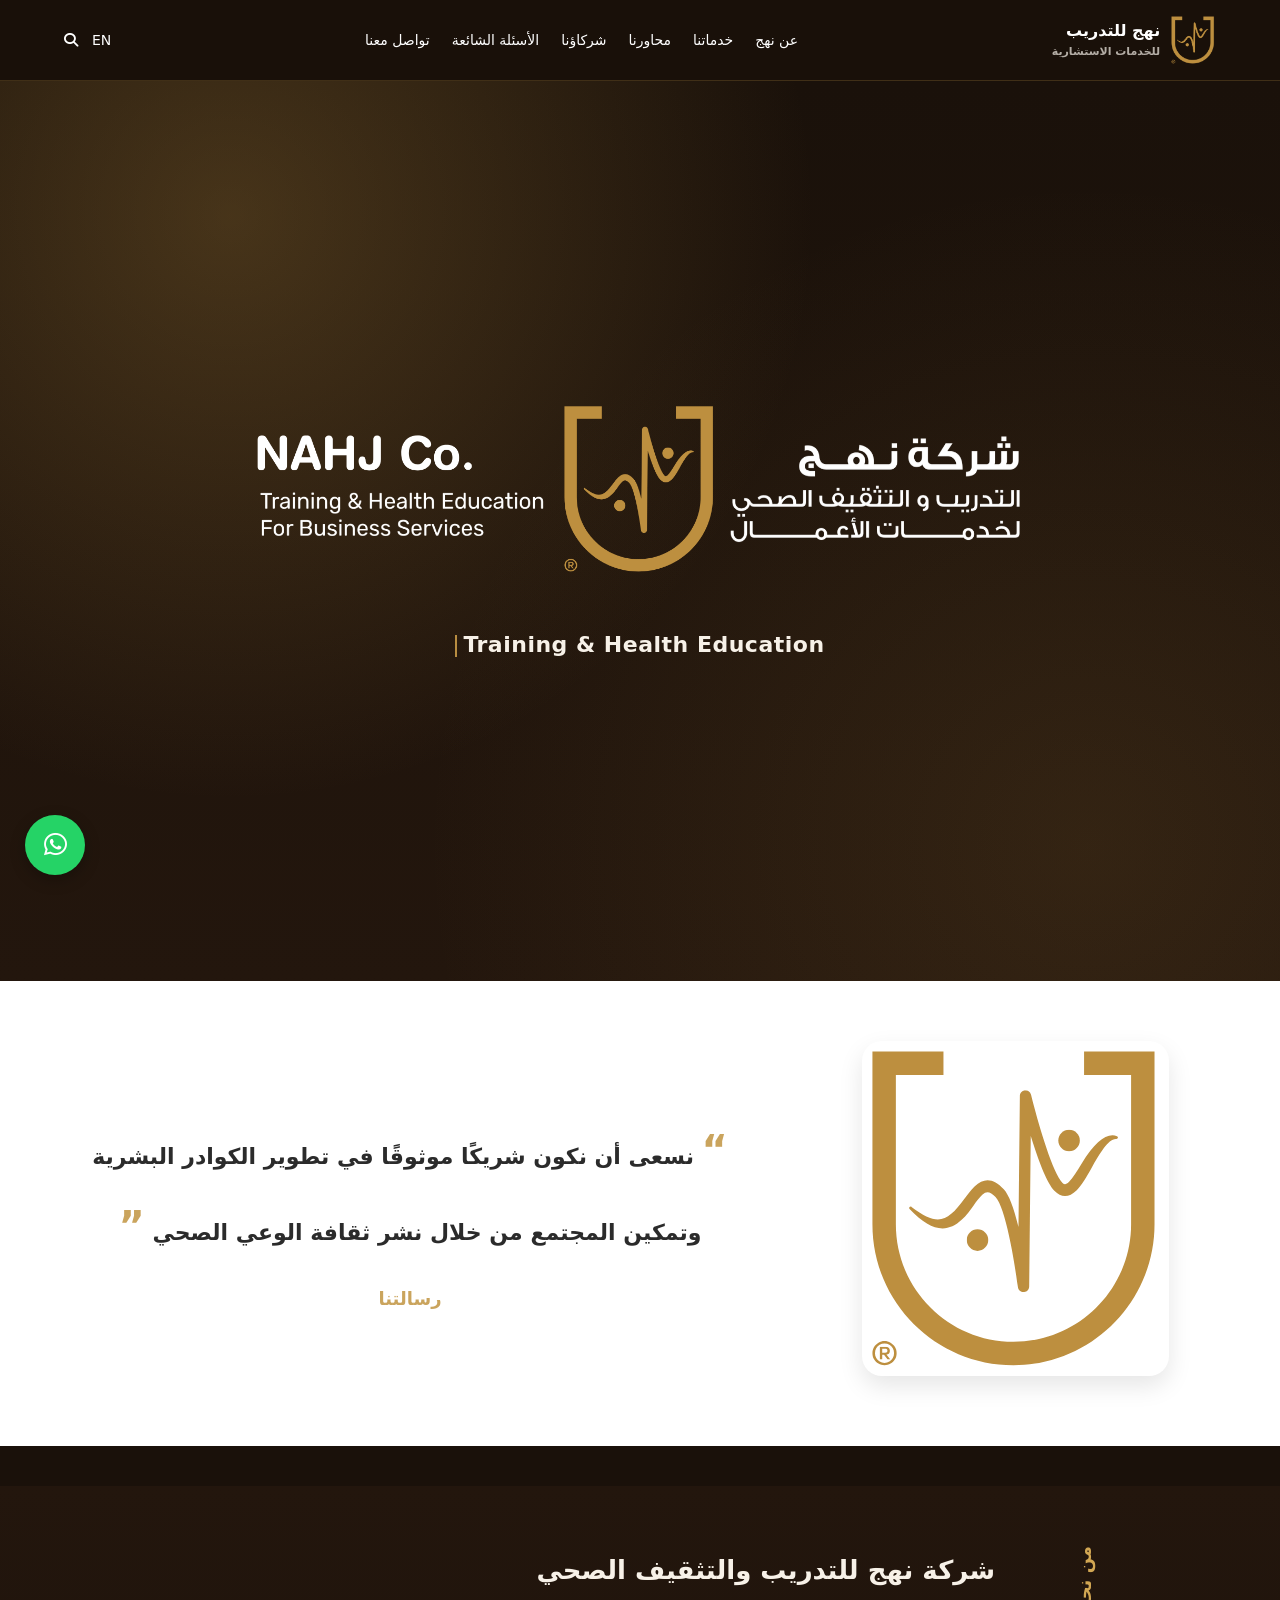
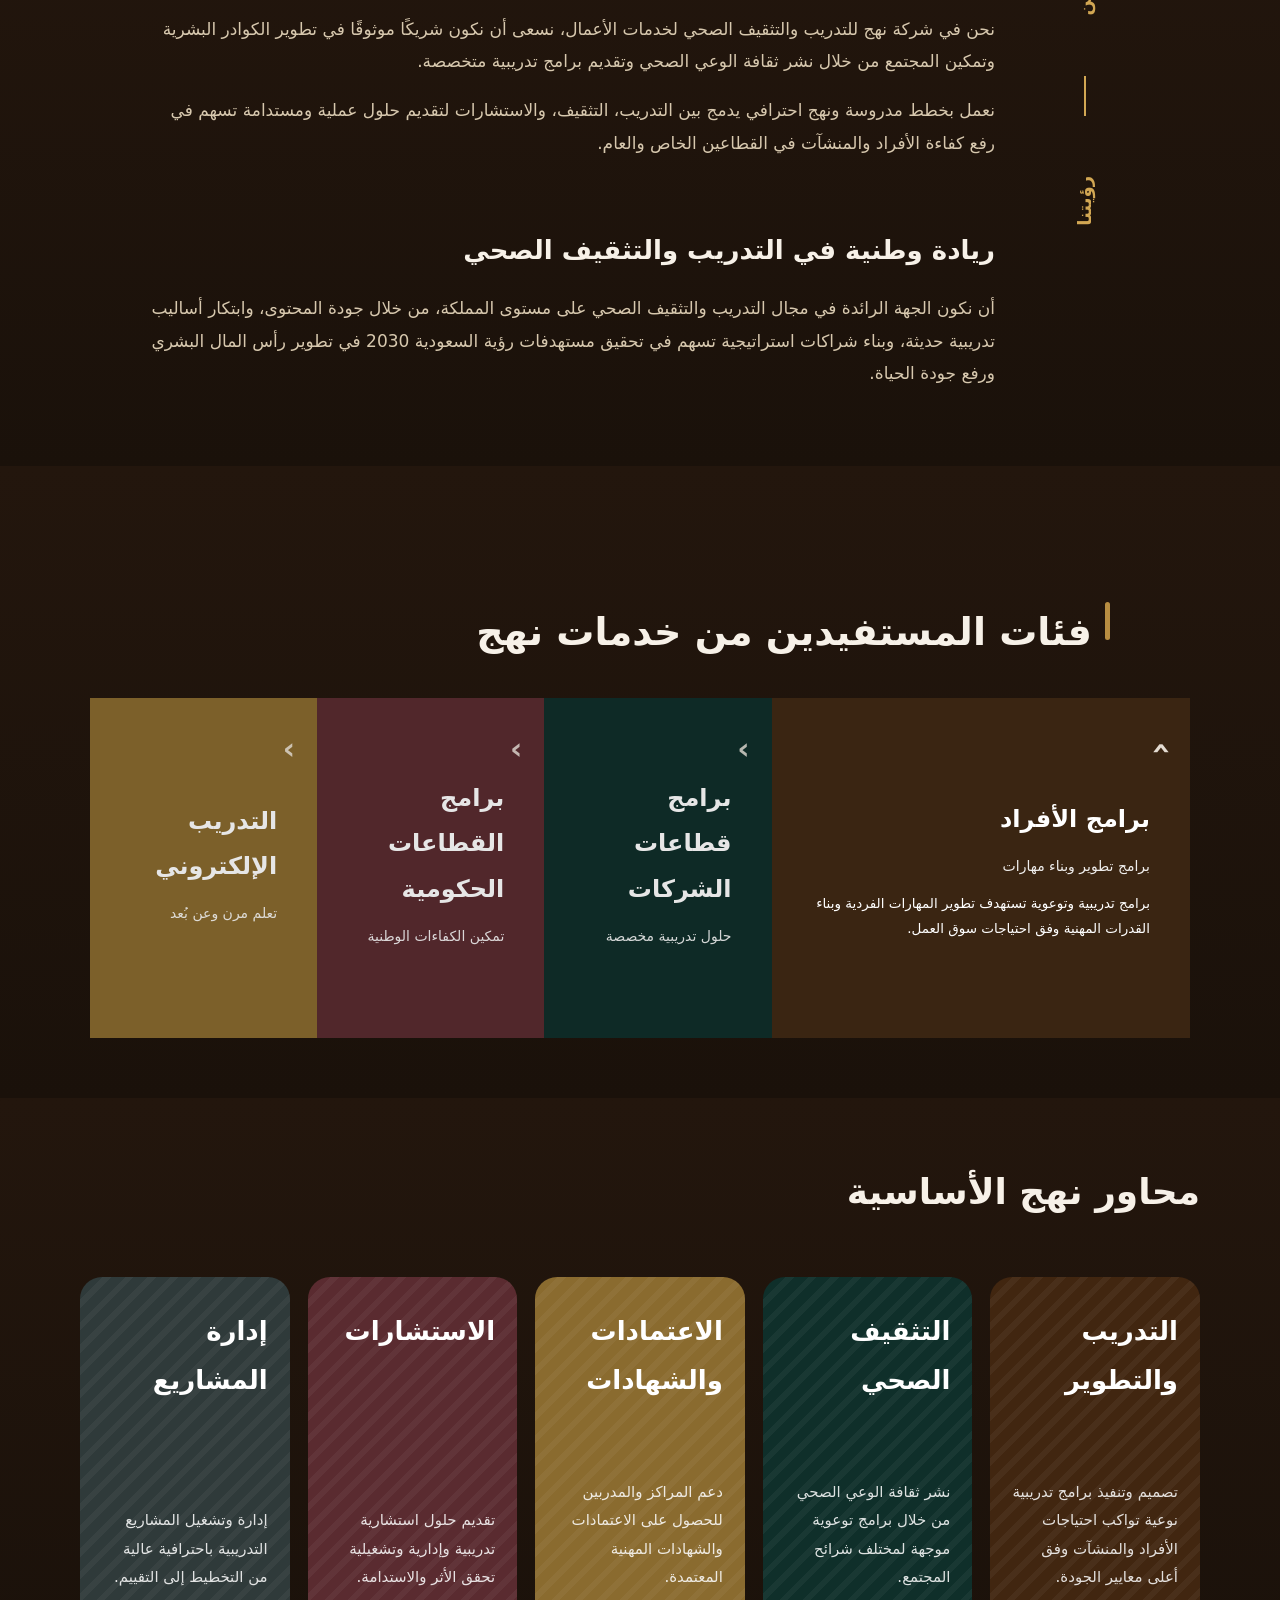
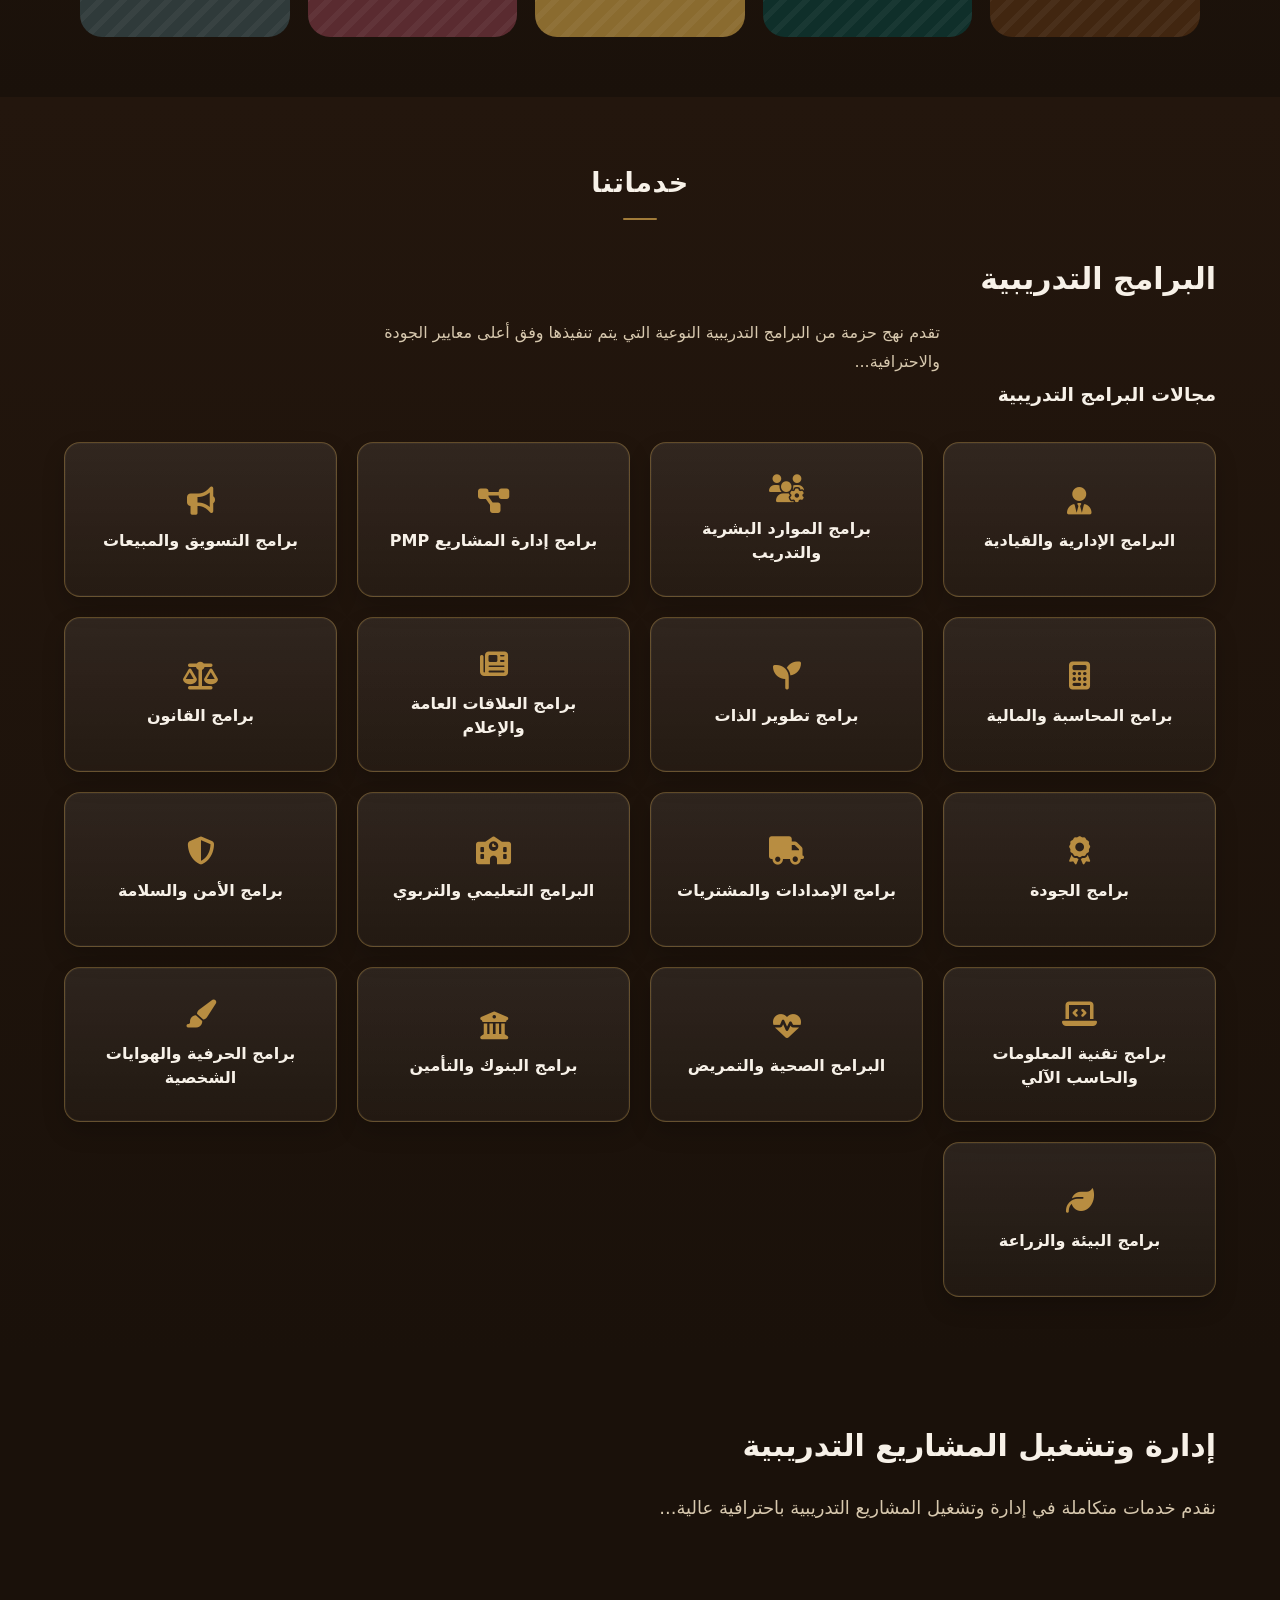
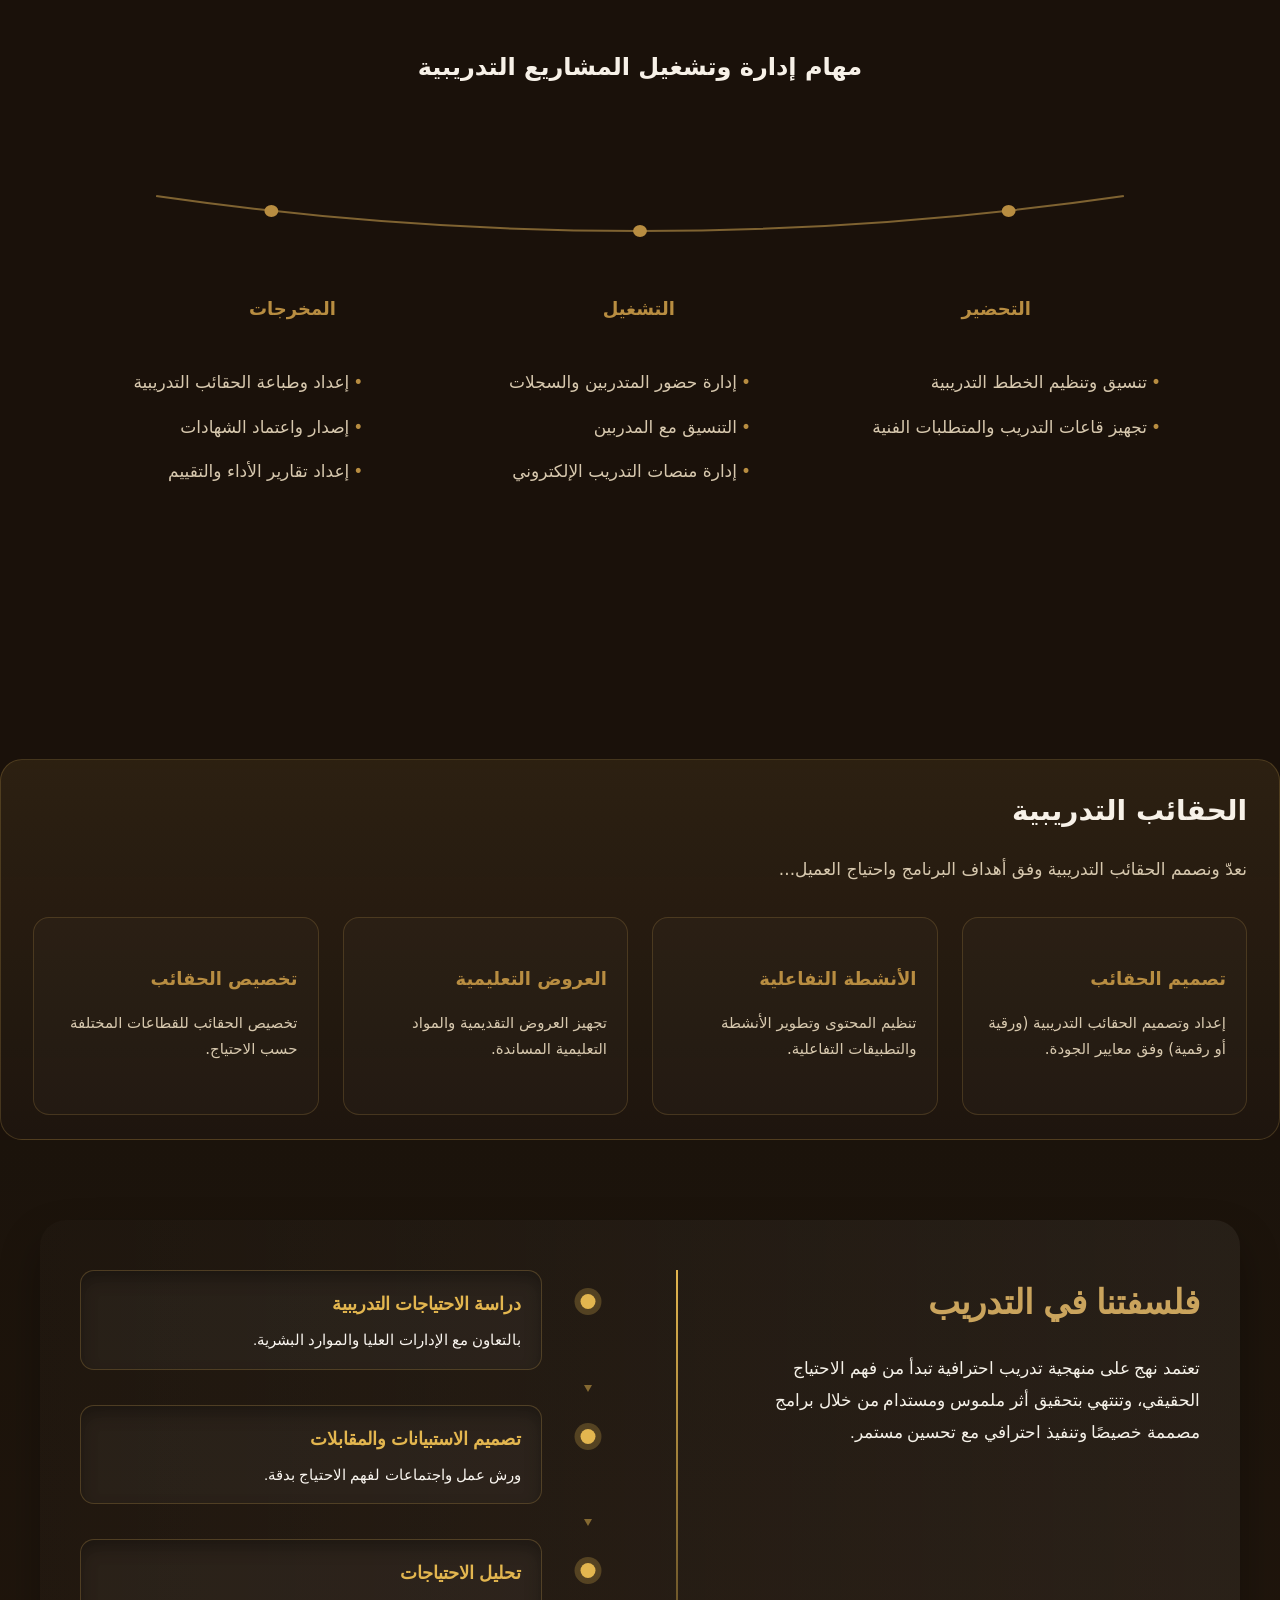
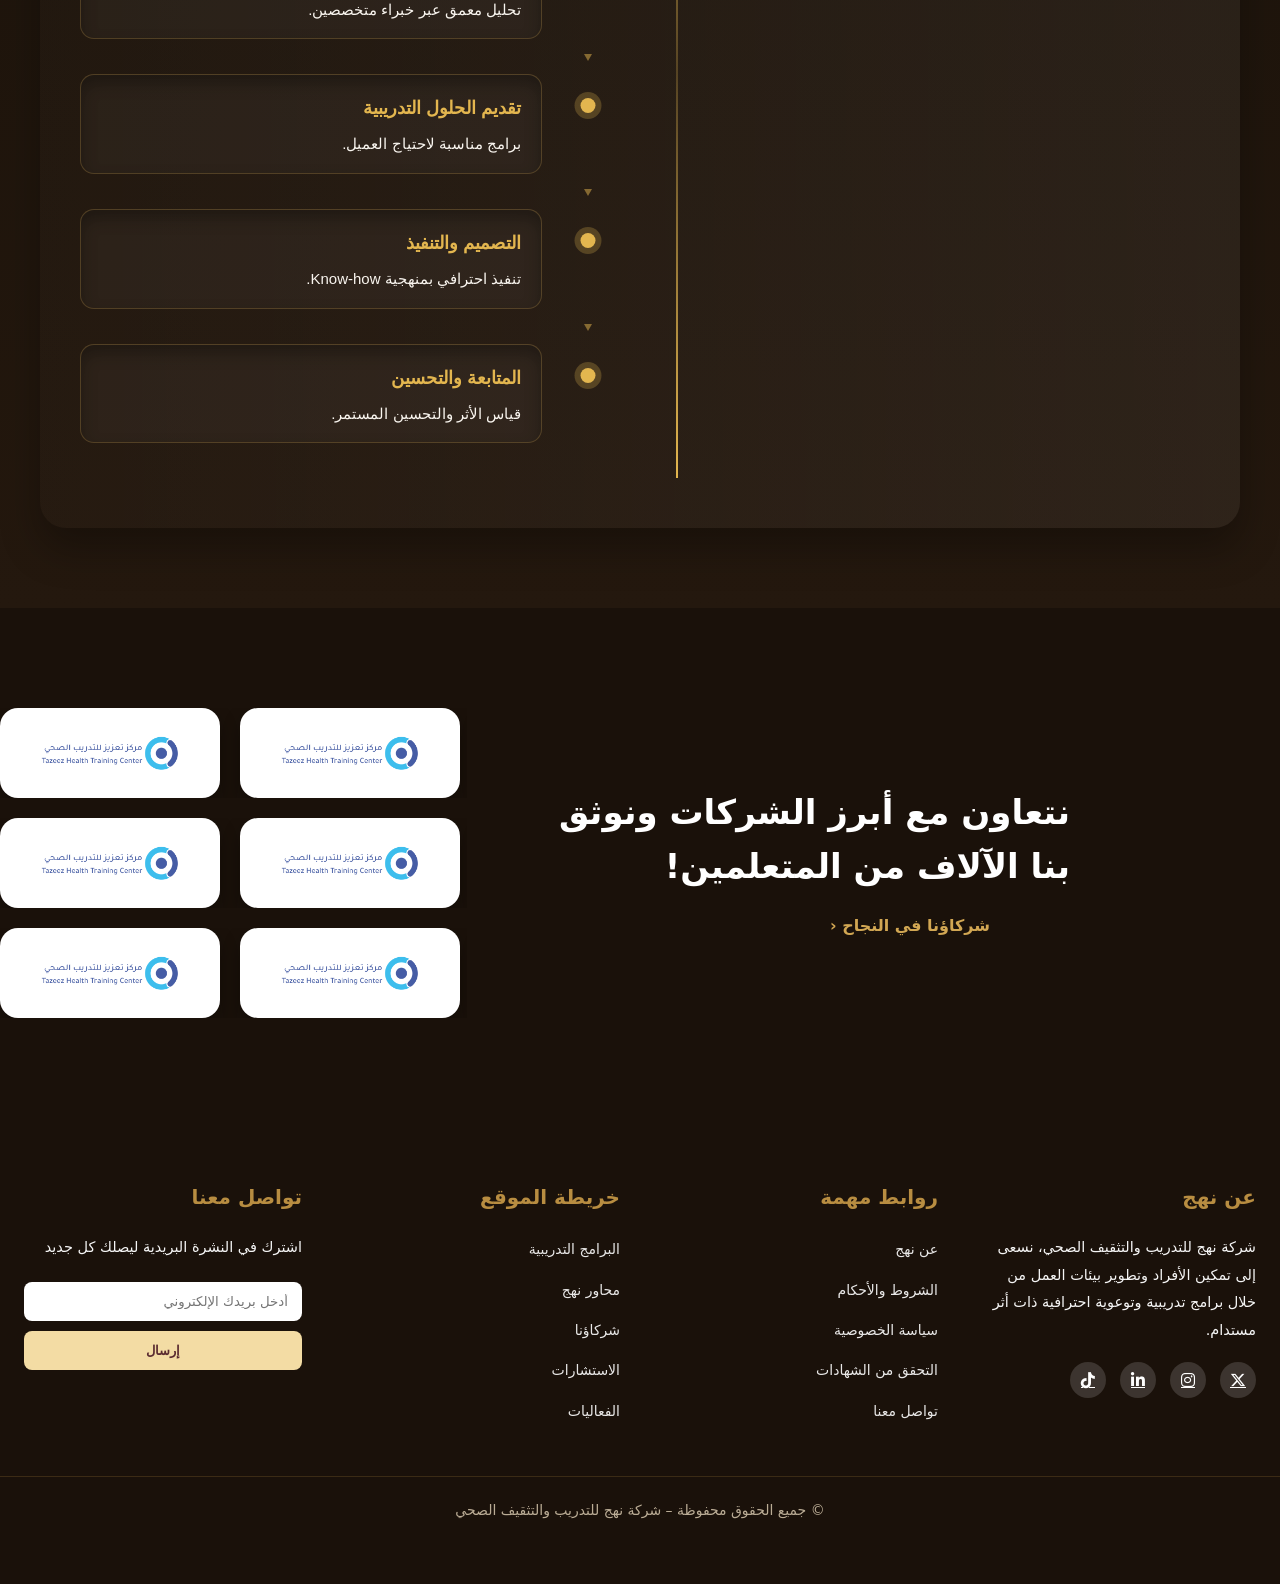
==== index.html @ 8ab6f3d5 "Add files via upload" ====
<!DOCTYPE html>

<html dir="rtl" lang="ar">
<head>
<meta charset="utf-8"/>
<title>شركة نهج | الملف التعريفي</title>
<meta content="width=device-width, initial-scale=1.0" name="viewport"/>
<link href="https://cdnjs.cloudflare.com/ajax/libs/font-awesome/6.4.0/css/all.min.css" rel="stylesheet"/><link href="styles.css" rel="stylesheet"/>


</head>
<body>
<!-- MAIN NAVBAR -->
<header class="main-navbar">
<div class="container">
<nav class="navbar">
<div class="logo">
<img alt="شعار نهج" src="picnahj.png"/>
<span>نهج للتدريب<br/><small>للخدمات الاستشارية</small></span>
</div>
<ul class="nav-links">
<li><a href="#about">عن نهج</a></li>
<li><a href="#services">خدماتنا</a></li>
<li><a href="#axes">محاورنا</a></li>
<li><a href="#partners">شركاؤنا</a></li>
<li><a href="#faq">الأسئلة الشائعة</a></li>
<li><a href="#contact">تواصل معنا</a></li>
</ul>
<div class="extras">
<a href="#">EN</a>
<a aria-label="بحث" href="#"><i class="fa fa-search"></i></a>
</div>
</nav>
</div>
</header>
<!-- COVER -->
<section class="cover u1-44c442">
<div>
<img alt="شركة نهج للتدريب والتثقيف الصحي" class="nahj-logo" src="123.png"/>
<strong class="hero-text" id="typing-text"></strong>
</div>
</section>
<!-- اقتباس/لمحة -->
<section class="nahj-quote u2-342379">
<div class="q-img u3-a6307d">
<img alt="شعار نهج" src="picnahj.png"/>
</div>
<div class="q-text u4-6a6589">
<p class="u5-697f4b">
<span>“</span>
      نسعى أن نكون شريكًا موثوقًا في تطوير الكوادر البشرية وتمكين المجتمع
      من خلال نشر ثقافة الوعي الصحي
      <span>”</span>
</p>
<h4 class="u6-ee0d54">رسالتنا</h4>
</div>
</section>
<!-- ABOUT + VISION -->
<section class="nahj-about-wrapper u7-cfdd37" id="about">
<div class="u8-925592">
<!-- Vertical Sidebar with Labels -->
<div class="u9-b05138">
<div class="u10-20b7f3">من نحن</div>
<div class="u11-db4caa"></div>
<div class="u10-20b7f3">رؤيتنا</div>
</div>
<!-- Main Text Blocks -->
<div class="u12-34c686">
<!-- من نحن -->
<div>
<h2 class="u13-cdf92a">شركة نهج للتدريب والتثقيف الصحي</h2>
<p class="u14-de1c02">
          نحن في شركة نهج للتدريب والتثقيف الصحي لخدمات الأعمال،
          نسعى أن نكون شريكًا موثوقًا في تطوير الكوادر البشرية
          وتمكين المجتمع من خلال نشر ثقافة الوعي الصحي
          وتقديم برامج تدريبية متخصصة.
        </p>
<p class="u15-c04822">
          نعمل بخطط مدروسة ونهج احترافي يدمج بين التدريب،
          التثقيف، والاستشارات لتقديم حلول عملية ومستدامة
          تسهم في رفع كفاءة الأفراد والمنشآت
          في القطاعين الخاص والعام.
        </p>
</div>
<!-- رؤيتنا -->
<div>
<h2 class="u13-cdf92a">ريادة وطنية في التدريب والتثقيف الصحي</h2>
<p class="u15-c04822">
          أن نكون الجهة الرائدة في مجال التدريب
          والتثقيف الصحي على مستوى المملكة،
          من خلال جودة المحتوى،
          وابتكار أساليب تدريبية حديثة،
          وبناء شراكات استراتيجية
          تسهم في تحقيق مستهدفات
          رؤية السعودية 2030
          في تطوير رأس المال البشري
          ورفع جودة الحياة.
        </p>
</div>
</div>
</div>
</section>
<!-- SERVICES (رجعناه بدل ما كان ناقص) -->
<!-- Beneficiaries -->
<section class="nahj-axes-section u1-44c442">
<div class="nahj-axes-title">
<h2>فئات المستفيدين من خدمات نهج</h2>
</div>
<div class="nahj-tracks">
<div class="track training active">
<h3>برامج الأفراد</h3>
<p>برامج تطوير وبناء مهارات</p>
<div class="details">
        برامج تدريبية وتوعوية تستهدف تطوير المهارات الفردية وبناء القدرات المهنية وفق احتياجات سوق العمل.
      </div>
</div>
<div class="track health">
<h3>برامج قطاعات الشركات</h3>
<p>حلول تدريبية مخصصة</p>
<div class="details">
        برامج تدريبية مصممة لرفع كفاءة الموظفين وتطوير الأداء المؤسسي وتحقيق الأهداف الاستراتيجية.
      </div>
</div>
<div class="track accreditation">
<h3>برامج القطاعات الحكومية</h3>
<p>تمكين الكفاءات الوطنية</p>
<div class="details">
        برامج تدريبية وتوعوية تسهم في تطوير الكوادر ودعم مستهدفات رؤية السعودية 2030.
      </div>
</div>
<div class="track consulting">
<h3>التدريب الإلكتروني</h3>
<p>تعلم مرن وعن بُعد</p>
<div class="details">
        برامج تدريبية رقمية تتيح الوصول إلى المحتوى التدريبي في أي وقت ومن أي مكان.
      </div>
</div>
</div>
</section>
<!-- AXES -->
<section class="nahj-axes u1-44c442" id="axes">
<h2>محاور نهج الأساسية</h2>
<div class="axes-grid">
<div class="axis-card axis-training">
<h3>التدريب والتطوير</h3>
<p>تصميم وتنفيذ برامج تدريبية نوعية تواكب احتياجات الأفراد والمنشآت وفق أعلى معايير الجودة.</p>
</div>
<div class="axis-card axis-health">
<h3>التثقيف الصحي</h3>
<p>نشر ثقافة الوعي الصحي من خلال برامج توعوية موجهة لمختلف شرائح المجتمع.</p>
</div>
<div class="axis-card axis-accredit">
<h3>الاعتمادات والشهادات</h3>
<p>دعم المراكز والمدربين للحصول على الاعتمادات والشهادات المهنية المعتمدة.</p>
</div>
<div class="axis-card axis-consult">
<h3>الاستشارات</h3>
<p>تقديم حلول استشارية تدريبية وإدارية وتشغيلية تحقق الأثر والاستدامة.</p>
</div>
<div class="axis-card axis-projects">
<h3>إدارة المشاريع</h3>
<p>إدارة وتشغيل المشاريع التدريبية باحترافية عالية من التخطيط إلى التقييم.</p>
</div>
</div>
</section>
<!-- SERVICES (رجعناه بدل ما كان ناقص) -->
<!-- البرامج التدريبية -->
<section class="nahj-services u16-d45f6f" id="services">
<div class="container">
<div class="svc-head">
<span class="svc-tag">خدماتنا</span>
<h2 class="u17-882f08">البرامج التدريبية</h2>
<p class="u18-819c4a">
        تقدم نهج حزمة من البرامج التدريبية النوعية التي يتم تنفيذها وفق أعلى معايير الجودة والاحترافية...
      </p>
</div>
<div class="svc-areas">
<h3>مجالات البرامج التدريبية</h3>
<div class="svc-fields-grid">
<ul>
<li><i class="fa-solid fa-user-tie"></i> البرامج الإدارية والقيادية</li>
<li><i class="fa-solid fa-users-gear"></i> برامج الموارد البشرية والتدريب</li>
<li><i class="fa-solid fa-diagram-project"></i> برامج إدارة المشاريع PMP</li>
<li><i class="fa-solid fa-bullhorn"></i> برامج التسويق والمبيعات</li>
<li><i class="fa-solid fa-calculator"></i> برامج المحاسبة والمالية</li>
<li><i class="fa-solid fa-seedling"></i> برامج تطوير الذات</li>
<li><i class="fa-solid fa-newspaper"></i> برامج العلاقات العامة والإعلام</li>
<li><i class="fa-solid fa-scale-balanced"></i> برامج القانون</li>
<li><i class="fa-solid fa-award"></i> برامج الجودة</li>
</ul>
<ul>
<li><i class="fa-solid fa-truck"></i> برامج الإمدادات والمشتريات</li>
<li><i class="fa-solid fa-school"></i> البرامج التعليمي والتربوي</li>
<li><i class="fa-solid fa-shield-halved"></i> برامج الأمن والسلامة</li>
<li><i class="fa-solid fa-laptop-code"></i> برامج تقنية المعلومات والحاسب الآلي</li>
<li><i class="fa-solid fa-heart-pulse"></i> البرامج الصحية والتمريض</li>
<li><i class="fa-solid fa-building-columns"></i> برامج البنوك والتأمين</li>
<li><i class="fa-solid fa-paintbrush"></i> برامج الحرفية والهوايات الشخصية</li>
<li><i class="fa-solid fa-leaf"></i> برامج البيئة والزراعة</li>
</ul>
</div>
</div>
</div>
</section>
<!-- إدارة وتشغيل المشاريع التدريبية -->
<section class="nahj-projects u16-d45f6f">
<div class="container">
<h3>إدارة وتشغيل المشاريع التدريبية</h3>
<p>
      نقدم خدمات متكاملة في إدارة وتشغيل المشاريع التدريبية باحترافية عالية...
    </p>
<div class="svc-ops">
<h4 class="ops-title">مهام إدارة وتشغيل المشاريع التدريبية</h4>
<div class="ops-path-wrap">
<svg preserveaspectratio="none" viewbox="0 0 1000 200">
<path d="M 80 70 Q 500 140 920 70" fill="none" stroke="rgba(210,167,83,.55)" stroke-width="2"></path>
<!-- النقاط المميزة -->
<circle cx="820" cy="85" fill="var(--accent)" id="dot-prep" r="6"></circle>
<circle cx="500" cy="105" fill="var(--accent)" id="dot-ops" r="6"></circle>
<circle cx="180" cy="85" fill="var(--accent)" id="dot-output" r="6"></circle>
</svg>
<!-- العناوين المميزة تحت كل نقطة -->
<div class="ops-labels">
<span id="label-prep">التحضير</span>
<span id="label-ops">التشغيل</span>
<span id="label-output">المخرجات</span>
</div>
</div>
<!-- القوائم مع تمييز كل قسم -->
<div class="ops-columns">
<div class="ops-col col-prep">
<ul id="list-prep">
<li>تنسيق وتنظيم الخطط التدريبية</li>
<li>تجهيز قاعات التدريب والمتطلبات الفنية</li>
</ul>
</div>
<div class="ops-col col-ops">
<ul id="list-ops">
<li>إدارة حضور المتدربين والسجلات</li>
<li>التنسيق مع المدربين</li>
<li>إدارة منصات التدريب الإلكتروني</li>
</ul>
</div>
<div class="ops-col col-output">
<ul id="list-output">
<li>إعداد وطباعة الحقائب التدريبية</li>
<li>إصدار واعتماد الشهادات</li>
<li>إعداد تقارير الأداء والتقييم</li>
</ul>
</div>
</div>
</div>
</div></section>
<!-- الحقائب التدريبية -->
<section class="svc-kits">
<h3>الحقائب التدريبية</h3>
<p>نعدّ ونصمم الحقائب التدريبية وفق أهداف البرنامج واحتياج العميل...</p>
<div class="kits-grid">
<div class="kit-card">
<h4>تصميم الحقائب</h4>
<p>إعداد وتصميم الحقائب التدريبية (ورقية أو رقمية) وفق معايير الجودة.</p>
</div>
<div class="kit-card">
<h4>الأنشطة التفاعلية</h4>
<p>تنظيم المحتوى وتطوير الأنشطة والتطبيقات التفاعلية.</p>
</div>
<div class="kit-card">
<h4>العروض التعليمية</h4>
<p>تجهيز العروض التقديمية والمواد التعليمية المساندة.</p>
</div>
<div class="kit-card">
<h4>تخصيص الحقائب</h4>
<p>تخصيص الحقائب للقطاعات المختلفة حسب الاحتياج.</p>
</div>
</div>
</section>
<!-- Philosophy -->
<section class="nahj-philo u1-44c442">
<div class="nahj-philo-grid">
<div class="nahj-philo-text">
<h2>فلسفتنا في التدريب</h2>
<p>
        تعتمد نهج على منهجية تدريب احترافية تبدأ من فهم الاحتياج الحقيقي،
        وتنتهي بتحقيق أثر ملموس ومستدام من خلال برامج مصممة خصيصًا
        وتنفيذ احترافي مع تحسين مستمر.
      </p>
</div>
<div class="nahj-timeline">
<div class="nahj-item">
<span class="nahj-dot"></span>
<div class="nahj-card">
<h4>دراسة الاحتياجات التدريبية</h4>
<p>بالتعاون مع الإدارات العليا والموارد البشرية.</p>
</div>
</div>
<div class="nahj-item">
<span class="nahj-dot"></span>
<div class="nahj-card">
<h4>تصميم الاستبيانات والمقابلات</h4>
<p>ورش عمل واجتماعات لفهم الاحتياج بدقة.</p>
</div>
</div>
<div class="nahj-item">
<span class="nahj-dot"></span>
<div class="nahj-card">
<h4>تحليل الاحتياجات</h4>
<p>تحليل معمق عبر خبراء متخصصين.</p>
</div>
</div>
<div class="nahj-item">
<span class="nahj-dot"></span>
<div class="nahj-card">
<h4>تقديم الحلول التدريبية</h4>
<p>برامج مناسبة لاحتياج العميل.</p>
</div>
</div>
<div class="nahj-item">
<span class="nahj-dot"></span>
<div class="nahj-card">
<h4>التصميم والتنفيذ</h4>
<p>تنفيذ احترافي بمنهجية Know-how.</p>
</div>
</div>
<div class="nahj-item">
<span class="nahj-dot"></span>
<div class="nahj-card">
<h4>المتابعة والتحسين</h4>
<p>قياس الأثر والتحسين المستمر.</p>
</div>
</div>
</div>
</div>
</section>

<!-- PARTNERS SECTION -->


<!-- PARTNERS SECTION -->
<section class="partners-section" id="partners">
  <div class="partners-container">
    <!-- النص -->
    <div class="partners-text">
      <h2>نتعاون مع أبرز الشركات ونوثق<br>بنا الآلاف من المتعلمين!</h2>
      <a href="#">شركاؤنا في النجاح ‹</a>
    </div>

    <!-- الشعارات -->
    <div class="logos-wrapper">
      <!-- الصف 1 -->
      <div class="logos-row row-1">
        <div class="logos-track">
          <div class="logo-card"><img src="logo18.png" alt="شعار"></div>
          <div class="logo-card"><img src="logo18.png" alt="شعار"></div>
          <div class="logo-card"><img src="logo18.png" alt="شعار"></div>
          <div class="logo-card"><img src="logo18.png" alt="شعار"></div>
          <div class="logo-card"><img src="logo18.png" alt="شعار"></div>
        </div>
      </div>

      <!-- الصف 2 -->
      <div class="logos-row row-2">
        <div class="logos-track">
          <div class="logo-card"><img src="logo18.png" alt="شعار"></div>
          <div class="logo-card"><img src="logo18.png" alt="شعار"></div>
          <div class="logo-card"><img src="logo18.png" alt="شعار"></div>
          <div class="logo-card"><img src="logo18.png" alt="شعار"></div>
          <div class="logo-card"><img src="logo18.png" alt="شعار"></div>
        </div>
      </div>

      <!-- الصف 3 -->
      <div class="logos-row row-3">
        <div class="logos-track">
          <div class="logo-card"><img src="logo18.png" alt="شعار"></div>
          <div class="logo-card"><img src="logo18.png" alt="شعار"></div>
          <div class="logo-card"><img src="logo18.png" alt="شعار"></div>
          <div class="logo-card"><img src="logo18.png" alt="شعار"></div>
          <div class="logo-card"><img src="logo18.png" alt="شعار"></div>
        </div>
      </div>
    </div>
  </div>
</section>


<!-- WhatsApp Floating Button -->
<a href="https://wa.me/966500000000" class="whatsapp-float" target="_blank" aria-label="تواصل عبر واتساب">
  <i class="fab fa-whatsapp"></i>
</a>


<!-- FOOTER -->
<footer class="nahj-footer" id="contact">
<div class="footer-grid">
<div>
<h4>عن نهج</h4>
<p>
        شركة نهج للتدريب والتثقيف الصحي، نسعى إلى تمكين الأفراد
        وتطوير بيئات العمل من خلال برامج تدريبية وتوعوية
        احترافية ذات أثر مستدام.
      </p>
<div aria-label="روابط التواصل" class="footer-social">
<a aria-label="X" href="#"><i class="fab fa-x-twitter"></i></a>
<a aria-label="Instagram" href="#"><i class="fab fa-instagram"></i></a>
<a aria-label="LinkedIn" href="#"><i class="fab fa-linkedin-in"></i></a>
<a aria-label="TikTok" href="#"><i class="fab fa-tiktok"></i></a>
</div>
</div>
<div class="footer-links">
<h4>روابط مهمة</h4>
<ul>
<li><a href="#about">عن نهج</a></li>
<li><a href="#">الشروط والأحكام</a></li>
<li><a href="#">سياسة الخصوصية</a></li>
<li><a href="#">التحقق من الشهادات</a></li>
<li><a href="#contact">تواصل معنا</a></li>
</ul>
</div>
<div class="footer-links">
<h4>خريطة الموقع</h4>
<ul>
<li><a href="#services">البرامج التدريبية</a></li>
<li><a href="#axes">محاور نهج</a></li>
<li><a href="#partners">شركاؤنا</a></li>
<li><a href="#">الاستشارات</a></li>
<li><a href="#">الفعاليات</a></li>
</ul>
</div>
<div class="footer-newsletter">
<h4>تواصل معنا</h4>
<p>اشترك في النشرة البريدية ليصلك كل جديد</p>
<form id="newsletter-form">
<input aria-label="البريد الإلكتروني" placeholder="أدخل بريدك الإلكتروني" required="" type="email"/>
<button type="submit">إرسال</button>
<div class="u19-2e0cdb" id="success">
          تم الإرسال بنجاح ✅
        </div>
</form>
</div>
</div>
<div class="footer-bottom">
    © جميع الحقوق محفوظة – شركة نهج للتدريب والتثقيف الصحي
  </div>
</footer>

<script defer="True" src="script.js"></script></body>
</html>
---- styles.css ----
html, body{width:100%; overflow-x:hidden;}
  :root{
    --bg-main:#ffffff;
    --bg-soft:#f9f9f9;
    --card:#f6f0e5;
    --border:#d2a753;
    --text:#3a2512;
    --muted:#7a6650;
    --accent:#d2a753;
  }
  *{box-sizing:border-box}
  body{
    margin:0;
    font-family:"Tajawal",system-ui,sans-serif;
    background:var(--bg-main);
    color:var(--text);
    line-height:1.9;
  }
  section{padding:110px 90px;position:relative}
  h1,h2,h3{margin:0 0 20px;font-weight:600}
  p{color:var(--muted)}
  .center{text-align:center}

  /* NAVBAR */
  .main-navbar{background-color:#111;padding:15px 0;color:#fff;border-bottom:1px solid #333}
  .container{width:90%;max-width:1200px;margin:auto}
  .navbar{display:flex;align-items:center;justify-content:space-between;flex-wrap:wrap;gap:14px}
  .logo{display:flex;align-items:center;gap:10px;color:#fff}
  .logo img{height:50px}
  .logo span{font-weight:700;line-height:1.2}
  .logo small{font-size:11px;color:#ccc}
  .nav-links{list-style:none;display:flex;gap:22px;padding:0;margin:0;flex-wrap:wrap}
  .nav-links a{color:#fff;text-decoration:none;font-size:14px;transition:color .3s}
  .nav-links a:hover{color:var(--accent)}
  .extras{display:flex;align-items:center;gap:14px}
  .extras a{color:#fff;text-decoration:none;font-size:14px}

  @media(max-width:980px){
    section{padding:80px 22px}
    .nav-links{gap:14px}
  }

  /* COVER */
  .cover{
    min-height:100vh;
    display:flex;
    align-items:center;
    justify-content:center;
    text-align:center;
    background:
      radial-gradient(circle at 20% 10%, #d2a753, transparent 40%),
      radial-gradient(circle at 80% 90%, #f6f0e5, transparent 40%);
  }
  .nahj-logo{width:780px;max-width:100%;height:auto;display:block;margin:0 auto 30px}

  /* Typing */
  .hero-text{
    font-size:22px;font-weight:700;letter-spacing:.5px;color:var(--text);
    display:inline-block;margin-top:10px;position:relative;
  }
  .hero-text::after{
    content:"";display:inline-block;width:2px;height:22px;background:var(--accent);
    margin-right:6px;animation:blink 1s infinite;vertical-align:middle;
  }
  @keyframes blink{0%,50%,100%{opacity:0}25%,75%{opacity:1}}

  /* Quote intro (رسالتنا) */
  .nahj-quote{
    padding:70px 90px;
    background:#fff;
    display:flex;
    align-items:center;
    flex-wrap:wrap;
    justify-content:space-between;
    gap:35px;
    direction:rtl;
  }
  .nahj-quote .q-img{flex:1 1 320px;text-align:center}
  .nahj-quote .q-img img{max-width:100%;border-radius:20px;box-shadow:0 10px 25px rgba(0,0,0,0.1)}
  .nahj-quote .q-text{flex:1 1 620px;padding-right:10px}
  .nahj-quote .q-text p{font-size:22px;color:#2b2b2b;margin:0 0 18px;line-height:1.9}
  .nahj-quote .q-text p span{font-size:40px;color:var(--accent)}
  .nahj-quote .q-text h4{color:var(--accent);margin:0;font-size:18px}
  @media(max-width:900px){.nahj-quote{padding:55px 22px}.nahj-quote .q-text p{font-size:18px}}

  /* ABOUT */
  .nahj-about-wrapper{
    padding:120px 90px;
    background:linear-gradient(135deg,#ffffff,#f6f0e5);
    direction:rtl;
  }
  .nahj-about-container{max-width:1100px;margin:auto}
  .nahj-block{margin-bottom:70px}
  .nahj-badge{display:inline-block;color:var(--accent);font-weight:700;font-size:18px;margin-bottom:18px}
  .nahj-block h2{font-size:42px;color:var(--text);margin-bottom:22px;line-height:1.4}
  .nahj-block p{font-size:20px;line-height:2;color:var(--muted);margin-bottom:14px}
  .nahj-divider{width:80px;height:4px;background:var(--accent);margin:50px 0;border-radius:4px}
  @media(max-width:900px){
    .nahj-about-wrapper{padding:80px 22px}
    .nahj-block h2{font-size:32px}
    .nahj-block p{font-size:18px}
  }

  
/* =========================================================
   SERVICES SECTION | قسم خدماتنا (السكشن كامل)
   يحتوي على:
   1) عنوان وخلاصة الخدمات
   2) مجالات البرامج التدريبية
   3) إدارة وتشغيل المشاريع التدريبية
   4) الحقائب التدريبية
========================================================= */

/* ===== الحاوية الرئيسية لقسم خدماتنا ===== */
/* ===== خدماتنا | مجالات البرامج التدريبية (بطاقات عريضة) ===== */

/* ===== خدماتنا | مجالات البرامج التدريبية (بطاقات أوضح وأفخم) ===== */
/* ===== عنوان قسم خدماتنا ===== */
/* ===== عنوان قسم خدماتنا – ستايل راقي ===== */
.svc-tag{
  display:block;
  margin:0 auto 22px;
  width:fit-content;

  padding:0 0 8px;
  background:none;
  border:none;

  color:var(--text);
  font-size:27px;
  font-weight:700;
  letter-spacing:.6px;
  text-align:center;
  position:relative;
}

/* خط سفلي أنيق */
.svc-tag::after{
  content:"";
  display:block;
  width:34px;
  height:2px;
  background:var(--accent);
  margin:10px auto 0;
  border-radius:2px;
  opacity:.85;
}



.svc-fields-grid{
  display:grid;
  grid-template-columns:repeat(4, minmax(0,1fr));
  gap:20px;
  margin-top:30px;
}

/* إلغاء تنسيق القوائم */
.svc-fields-grid ul{
  list-style:none;
  margin:0;
  padding:0;
  display:contents;
}

/* البطاقة */
.svc-fields-grid li{
  background:
    linear-gradient(
      180deg,
      rgba(255,255,255,.08),
      rgba(255,255,255,.03)
    );
  border:1.5px solid rgba(210,167,83,.35);
  border-radius:16px;

  padding:26px 20px;
  text-align:center;

  display:flex;
  flex-direction:column;
  align-items:center;
  justify-content:center;
  gap:14px;

  min-height:155px;

  box-shadow:
    0 10px 22px rgba(0,0,0,.18),
    inset 0 0 0 1px rgba(255,255,255,.04);

  transition:
    transform .25s ease,
    box-shadow .25s ease,
    border-color .25s ease,
    background .25s ease;
}

.svc-fields-grid li:hover{
  transform:translateY(-6px);
  background:
    linear-gradient(
      180deg,
      rgba(255,255,255,.12),
      rgba(255,255,255,.05)
    );
  border-color:var(--accent);
  box-shadow:
    0 18px 36px rgba(0,0,0,.28);
}

/* الأيقونة */
.svc-fields-grid li i{
  font-size:28px;
  color:var(--accent);
  line-height:1;
}

/* النص */
.svc-fields-grid li{
  font-size:16px;
  color:var(--text);
  font-weight:600;
  line-height:1.5;
}

/* Responsive */
@media (max-width:1200px){
  .svc-fields-grid{grid-template-columns:repeat(3,1fr)}
}
@media (max-width:850px){
  .svc-fields-grid{grid-template-columns:repeat(2,1fr)}
}
@media (max-width:520px){
  .svc-fields-grid{grid-template-columns:1fr}
}


/* =========================================================
   (3) إدارة وتشغيل المشاريع التدريبية
   - وصف الخدمة
   - بطاقة تفصيل المهام
========================================================= */
/* ===== مسار تشغيلي أفقي (غير مكرر بصريًا) ===== */

/* ===== تشغيل المشاريع – مسار U أفقي ===== */
/* ✅ الحاوية العامة لقسم إدارة وتشغيل المشاريع التدريبية */
.svc-ops {
  margin: 120px 0; /* مسافة علوية وسفلية تفصل السكشن */
  text-align: center; /* توسيط العناوين */
}

/* ✅ عنوان القسم الداخلي (مثل "مهام إدارة وتشغيل المشاريع التدريبية") */
.ops-title {
  margin-bottom: 36px;
  font-size: 18px;
  font-weight: 600;
  color: var(--text); /* اللون الأساسي للنص */
}

/* ✅ الحاوية التي تحتوي على المسار والنقاط */
.ops-path-wrap {
  position: relative;
  height: 200px; /* ارتفاع يسمح بعرض المسار والنقاط */
  margin-bottom: 40px; /* مسافة أسفل المنحنى */
}

/* ✅ الـ SVG الخاص بالمنحنى */
.ops-path-wrap svg {
  width: 100%;  /* يمتد بعرض كامل الحاوية */
  height: 200px; /* يطابق ارتفاع الحاوية */
}

/* ✅ العناوين (labels) أسفل النقاط مباشرة */
.ops-labels {
  position: absolute;
  bottom: 0; /* تثبيت عند أسفل الحاوية */
  left: 0;
  width: 100%;
  display: flex;
  justify-content: space-between; /* توزيع العناوين تحت النقاط */
  padding: 0 140px; /* المسافة بين الأطراف لضبط المحاذاة */
}

/* ✅ نمط كل عنوان تحت كل نقطة (مثل التحضير، التشغيل، المخرجات) */
.ops-labels span {
  color: var(--accent); /* اللون الأساسي المميز */
  font-weight: 600;
  font-size: 14px;
}

/* ✅ القوائم الخاصة بالتفاصيل (3 أعمدة تحت النقاط) */
.ops-columns {
  display: grid;
  grid-template-columns: repeat(3, 1fr); /* تقسيم الأعمدة بالتساوي */
  gap: 40px; /* مسافة بين الأعمدة */
  max-width: 1000px;
  margin: 0 auto; /* توسيط الكتلة */
  text-align: right; /* اتجاه النصوص داخل القوائم */
}

/* ✅ كل قائمة من الثلاث (ul): التحضير / التشغيل / المخرجات */
.ops-columns ul {
  list-style: none; /* إزالة الرموز الافتراضية */
  padding: 0;
  margin: 0;
}

/* ✅ كل عنصر داخل القائمة */
.ops-columns li {
  position: relative;
  padding-right: 14px; /* مسافة للنقطة التي سنضيفها */
  margin-bottom: 10px;
  font-size: 15px;
  color: var(--muted); /* لون خافت قليلاً */
}

/* ✅ رمز التعداد "•" قبل كل عنصر */
.ops-columns li::before {
  content: "•";
  position: absolute;
  right: 0; /* وضع النقطة على اليمين */
  color: var(--accent); /* بلون مميز */
}

/* ✅ استجابة للموبايل: تعديل الأعمدة */
@media (max-width: 900px) {
  .ops-columns {
    grid-template-columns: 1fr; /* عمود واحد فقط في الموبايل */
    gap: 24px;
    text-align: center; /* وسط النص في الموبايل */
  }

}
#label-prep {
  transform: translateX(-45px);   /* تحريك لليمين */
}

#label-ops {
  transform: translateX(-10px);   /* تحريك لليسار */
}

#label-output {
  transform: translateX(45px);   /* تحريك لليمين أكثر */
}
/* التحكم بكل عمود بشكل منفصل */
.ops-col {
  display: flex;
  justify-content: center;
}

/* ✅ تحريك لليمين أو اليسار */
.col-prep {
  transform: translateX(30px);  /* يمين */
}

.col-ops {
  transform: translateX(-10px);   /* ثابت في المنتصف */
}

.col-output {
  transform: translateX(-45px); /* يسار */
}

/* تكبير عناوين الفئات (التحضير - التشغيل - المخرجات) */
.ops-labels span {
  color: var(--accent);
  font-weight: 700;
  font-size: 18px; /* ← بدلاً من 14px */
}

/* تكبير محتوى القوائم */
.ops-columns li {
  position: relative;
  padding-right: 14px;
  margin-bottom: 12px;
  font-size: 17px; /* ← بدلاً من 15px */
  color: var(--muted);
}

.nahj-projects h3 {
  font-size: 30px;
  font-weight: 800;
  color: var(--text);
  margin-bottom: 12px;
}

.nahj-projects p {
  font-size: 18px;
  color: var(--muted);
  line-height: 1.8;
}

.ops-title {
  margin-bottom: 36px;
  font-size: 24px;  /* ← العنوان الفرعي */
  font-weight: 700;
  color: var(--text);
}


/* =========================================================
   (4) الحقائب التدريبية
   - وصف خدمة إعداد وتصميم الحقائب
   - قائمة عناصر الخدمة
========================================================= */
.svc-kits {
  margin-top: 80px;
  padding: 24px 32px;
  border-radius: 22px;
  background: linear-gradient(180deg, rgba(210,167,83,0.10), rgba(255,255,255,0.02));
  border: 1px solid rgba(210,167,83,0.22);
}

.svc-kits h3 {
  margin-bottom: 10px;
  color: var(--text);
  font-size: 28px;
  font-weight: 800;
  text-align: right;
}

.svc-kits p {
  color: var(--muted);
  margin-bottom: 32px;
  line-height: 1.8;
  font-size: 17px;
  text-align: right;
}

.kits-grid {
  display: grid;
  grid-template-columns: repeat(auto-fit, minmax(240px, 1fr));
  gap: 24px;
}

.kit-card {
  padding: 20px;
  border: 1px solid rgba(210,167,83,0.2);
  border-radius: 16px;
  background-color: rgba(255,255,255,0.02);
  text-align: right;
  transition: transform 0.3s ease;
}

.kit-card:hover {
  transform: translateY(-6px);
}

.kit-card h4 {
  color: var(--accent);
  font-size: 18px;
  font-weight: 700;
  margin-bottom: 10px;
}

.kit-card p {
  color: var(--muted);
  font-size: 15px;
  line-height: 1.7;
}


/* =========================================================
   Responsive | استجابة الشاشات
========================================================= */
@media (max-width:1100px){
  .svc-grid{grid-template-columns:repeat(2,minmax(0,1fr))}
}

@media (max-width:620px){
  .nahj-services{padding:80px 0}
  .nahj-services h2{font-size:34px}
  .svc-grid{grid-template-columns:1fr}
  .svc-fields-grid{grid-template-columns:1fr}
}


  /* AXES */
  .nahj-axes{padding:100px 80px;background:#f9fbfc;direction:rtl}
  .nahj-axes h2{text-align:right;font-size:36px;color:#2f2a25;margin-bottom:50px}
  .axes-grid{display:grid;grid-template-columns:repeat(5,1fr);gap:18px}
  .axis-card{
    position:relative;min-height:360px;border-radius:22px;padding:30px 22px;
    display:flex;flex-direction:column;justify-content:space-between;color:#fff;overflow:hidden;
    transition:transform .35s ease;
  }
  .axis-card:hover{transform:translateY(-6px)}
  .axis-card::before{
    content:"";position:absolute;inset:0;
    background:repeating-linear-gradient(135deg,rgba(255,255,255,.12),rgba(255,255,255,.12) 6px,transparent 6px,transparent 16px);
    opacity:.35;
  }
  .axis-card h3{font-size:26px;position:relative;z-index:2}
  .axis-card p{font-size:15px;line-height:1.9;opacity:.95;position:relative;z-index:2;color:#fff}
  .axis-training{background:#3a2512}
  .axis-health{background:#6b8e8a}
  .axis-accredit{background:#d2a753}
  .axis-consult{background:#8a6f55}
  .axis-projects{background:#4f5d5a}
  @media(max-width:1100px){.axes-grid{grid-template-columns:1fr 1fr}}
  @media(max-width:600px){.axes-grid{grid-template-columns:1fr}.nahj-axes{padding:80px 22px}}

  /* Beneficiaries (tracks) */
  .nahj-axes-section{direction:rtl;font-family:"Tajawal",system-ui,sans-serif;background:#fff;margin-bottom:0}
  .nahj-axes-title{padding:70px 80px 30px}
  .nahj-axes-title h2{font-size:38px;margin:0;padding-right:18px;position:relative}
  .nahj-axes-title h2::before{content:"";position:absolute;right:0;top:6px;width:5px;height:38px;background:#b89245;border-radius:4px}
  .nahj-tracks{display:flex;min-height:340px}
  .track{
    position:relative;flex:1;padding:40px;cursor:pointer;transition:.4s;
    display:flex;flex-direction:column;justify-content:center;
  }
  .track h3,.track p,.track .details{color:#fff}
  .track h3{font-size:24px;margin:0 0 10px}
  .track p{font-size:14px;opacity:.92;margin:0}
  .details{max-height:0;overflow:hidden;opacity:0;transition:.4s;font-size:13.5px;line-height:1.8;margin-top:12px}
  .track.active{flex:2.3}
  .track.active .details{max-height:170px;opacity:1}
  .track:not(.active){filter:brightness(.88)}
  .track::after{
    content:"›";position:absolute;right:22px;top:22px;font-size:30px;font-weight:700;color:#fff;opacity:.9;transition:.4s
  }
  .track.active::after{transform:rotate(90deg) scale(1.1);opacity:1}
  .training{background:#0b3a66}
  .health{background:#0f5c4d}
  .accreditation{background:#8f1d2c}
  .consulting{background:#c89b49}
  @media(max-width:900px){
    .nahj-tracks{flex-direction:column}
    .nahj-axes-title{padding:50px 22px 20px}
  }

  
    .nahj-philo-grid{grid-template-columns:1fr;padding:50px 26px}
    .nahj-philo-grid::after{display:none}
    .nahj-timeline{padding-right:80px}
    .nahj-timeline::before,.nahj-dot,.nahj-item::after{right:36px}
    .nahj-card{margin-right:80px}
  

  /* FOOTER */
  .nahj-footer{
    background:#5a2b30;color:#fff;padding:80px 0 40px;width:100%;direction:rtl;
  }
  .footer-grid{
    max-width:1200px;margin:auto;padding:0 30px;
    display:grid;grid-template-columns:1.2fr 1fr 1fr 1.2fr;gap:60px;
  }
  .nahj-footer h4{font-size:20px;margin:0 0 18px;color:#f3dca4}
  .nahj-footer p{font-size:14.5px;line-height:1.9;color:#f5f5f5;margin:0}
  .footer-links ul{list-style:none;padding:0;margin:0}
  .footer-links li{margin-bottom:10px}
  .footer-links a{color:#fff;text-decoration:none;font-size:14px;opacity:.9;transition:.3s}
  .footer-links a:hover{opacity:1;color:#f3dca4}

  .footer-newsletter form{margin-top:10px}
  .footer-newsletter input{
    width:100%;padding:12px 14px;border-radius:8px;border:none;margin:10px 0;
    font-family:inherit;outline:none;
  }
  .footer-newsletter button{
    width:100%;padding:12px;border:none;border-radius:8px;background:#f3dca4;color:#5a2b30;
    font-weight:700;cursor:pointer;transition:.3s
  }
  .footer-newsletter button:hover{background:#e1c283}

  .footer-social{display:flex;gap:14px;margin-top:18px}
  .footer-social a{
    width:36px;height:36px;border-radius:50%;background:rgba(255,255,255,.15);
    display:flex;align-items:center;justify-content:center;color:#fff;font-size:16px;transition:.3s
  }
  .footer-social a:hover{background:#f3dca4;color:#5a2b30}

  .footer-bottom{
    border-top:1px solid rgba(255,255,255,.2);
    margin-top:50px;padding-top:20px;text-align:center;font-size:13px;opacity:.85
  }
  @media(max-width:900px){
    .nahj-footer{padding:60px 0 30px}
    .footer-grid{grid-template-columns:1fr;gap:40px}
  }

/* === تعديل قسم رسالتنا === */
.nahj-quote {
  background: #ffffff !important;
}
.nahj-quote .q-text p {
  color: #808080 !important;
}
.nahj-quote .q-text h4 {
  color: #d2a753 !important;
}


/* PHILOSOPHY - updated with brown-gold colors and compact spacing */
.nahj-philo {
  background: #2f1e0f;
  padding: 60px 40px;
  font-family: "Tajawal", sans-serif;
  color: #fff;
  direction: rtl;
}
.nahj-philo-grid {
  display: grid;
  grid-template-columns: 1fr 1.5fr;
  gap: 40px;
  align-items: flex-start;
  background: linear-gradient(to left, rgba(255,255,255,0.03), rgba(255,255,255,0.01));
  border-radius: 26px;
  padding: 40px 30px;
  box-shadow: 0 20px 40px rgba(0,0,0,.25), inset 0 0 0 1px rgba(255,255,255,.05);
  position: relative;
}
.nahj-philo-grid::after {
  content: "";
  position: absolute;
  right: 50%;
  top: 40px;
  bottom: 40px;
  width: 1px;
  background: linear-gradient(to bottom, transparent, rgba(210,167,83,.3), transparent);
}
.nahj-philo-text h2 {
  font-size: 32px;
  color: #f3dca4;
  margin: 0 0 16px;
}
.nahj-philo-text p {
  font-size: 16px;
  line-height: 1.8;
  color: #e0d8c8;
  margin: 0;
}

.nahj-timeline {
  position: relative;
  padding-right: 90px;
}
.nahj-timeline::before {
  content: "";
  position: absolute;
  right: 44px;
  top: 0;
  width: 2px;
  height: 100%;
  background: linear-gradient(to bottom, #d2a753, rgba(210,167,83,.2), #d2a753);
}
.nahj-item {
  position: relative;
  margin-bottom: 30px;
}
.nahj-dot {
  position: absolute;
  right: 44px;
  top: 22px;
  transform: translateX(50%);
  width: 14px;
  height: 14px;
  border-radius: 50%;
  background: #d2a753;
  box-shadow: 0 0 0 6px rgba(210,167,83,.2);
  z-index: 2;
}
.nahj-item::after {
  content: "";
  position: absolute;
  right: 44px;
  bottom: -24px;
  transform: translateX(50%);
  width: 0;
  height: 0;
  border-left: 4px solid transparent;
  border-right: 4px solid transparent;
  border-top: 7px solid rgba(210,167,83,.7);
}
.nahj-item:last-child::after {
  display: none;
}
.nahj-card {
  background: rgba(255,255,255,.04);
  border-radius: 14px;
  padding: 14px 18px;
  margin-right: 90px;
  box-shadow: 0 6px 14px rgba(0,0,0,.2), inset 0 0 0 1px rgba(255,255,255,.04);
}
.nahj-card h4 {
  margin: 0 0 6px;
  font-size: 17px;
  color: #f3dca4;
}
.nahj-card p {
  margin: 0;
  font-size: 14.5px;
  line-height: 1.6;
  color: #e6e2d7;
}

@media(max-width:900px){
  .nahj-philo {
    padding: 40px 20px;
  }
  .nahj-philo-grid {
    grid-template-columns: 1fr;
    padding: 30px 20px;
  }
  .nahj-philo-grid::after {
    display: none;
  }
  .nahj-timeline {
    padding-right: 70px;
  }
  .nahj-timeline::before,
  .nahj-dot,
  .nahj-item::after {
    right: 30px;
  }
  .nahj-card {
    margin-right: 70px;
  }
}

/* ===================== NAHJ DARK BRAND THEME =====================
   Palette extracted from identity (deep brown + gold).
   This block overrides the light theme without breaking layout.
*/

:root{
  --bg-main:#1a110a;      /* deep brown */
  --bg-soft:#23160d;      /* soft brown surface */
  --card:#2b1a0c;         /* cards */
  --border:#b88d41;       /* gold */
  --text:#f7f1e8;         /* warm white */
  --muted:#d7c8ae;        /* muted warm */
  --accent:#b88d41;       /* gold */
}

/* base */
body{background:var(--bg-main); color:var(--text);}
p{color:var(--muted);}

/* navbar */
.main-navbar{
  background:rgba(26,17,10,.92);
  border-bottom:1px solid rgba(184,141,65,.25);
  backdrop-filter: blur(10px);
}
.logo small{color:rgba(247,241,232,.7);}
.nav-links a:hover{color:var(--accent);}
.extras a:hover{color:var(--accent);}

/* cover */
.cover{
  background:
    radial-gradient(circle at 18% 15%, rgba(184,141,65,.28), transparent 45%),
    radial-gradient(circle at 85% 85%, rgba(184,141,65,.12), transparent 50%),
    linear-gradient(180deg, #1a110a, #23160d);
}
.hero-text{color:var(--text);}
.hero-text::after{background:var(--accent);}

/* generic section surfaces */
.nahj-about-wrapper,
.mission-section,
.nahj-axes,
.nahj-axes-section{
  background:linear-gradient(180deg, var(--bg-soft), var(--bg-main));
}

/* about */
.nahj-block h2{color:var(--text);}
.nahj-divider{background:var(--accent);}
.nahj-badge{color:var(--accent);}

/* quote section (if exists) */
.nahj-quote{background:linear-gradient(135deg, var(--bg-soft), var(--bg-main));}
.nahj-quote p{color:var(--text);}
.nahj-quote .quote-mark{color:var(--accent);}
.nahj-quote h4{color:var(--accent);}

/* services */
.nahj-services{background:linear-gradient(180deg, var(--bg-soft), var(--bg-main));}
.nahj-services h2{color:var(--text);}
.svc-card{
  background:linear-gradient(135deg, rgba(255,255,255,.06), rgba(255,255,255,.03)) !important;
  border:1px solid rgba(184,141,65,.18) !important;
}
.svc-card h3{color:var(--text) !important;}
.svc-card p{color:var(--muted) !important;}
.svc-icon{color:var(--accent) !important;}

/* axes cards */
.nahj-axes{background:linear-gradient(180deg, var(--bg-soft), var(--bg-main));}
.nahj-axes h2{color:var(--text);}
.axis-card p{color:rgba(255,255,255,.90);} /* override global p color */

.axis-training{background:#412610;}
.axis-health{background:#0f2f2a;}
.axis-accredit{background:#8a6b2f;}
.axis-consult{background:#5a2b30;}
.axis-projects{background:#2f3a3a;}

/* beneficiaries */
.nahj-axes-title h2{color:var(--text);}
.nahj-axes-title h2::before{background:var(--accent);}
.track:not(.active){filter:brightness(.9);}
.track::after{color:rgba(247,241,232,.9);}

/* track colors aligned with brand */
.training{background:#3a2512;}
.health{background:#0f2f2a;}
.accreditation{background:#5a2b30;}
.consulting{background:#8a6b2f;}

/* philo already dark: ensure text */
.nahj-philo{background:#0f2f2a;}
.nahj-philo-text p{color:rgba(247,241,232,.82);}
.nahj-philo-text h2{color:var(--accent);}

/* partners */
.partners-section{
  background:linear-gradient(180deg, var(--bg-soft), var(--bg-main));
}
.partners-text h2{color:var(--text);}
.partners-text a{color:var(--accent);}
.logo-card{
  background:rgba(255,255,255,.95);
  box-shadow:0 14px 36px rgba(0,0,0,.35);
}

/* footer */
.nahj-footer{
  background:#1a110a;
}
.nahj-footer h4{color:var(--accent);}
.footer-bottom{
  border-top:1px solid rgba(184,141,65,.25);
}

.nahj-footer {
  width: 100vw; /* عرض كامل */
  padding: 60px 0;
  color: var(--text);
  background: #1a110a;
}

.footer-grid {
  display: grid;
  grid-template-columns: repeat(auto-fit, minmax(220px, 1fr));
  gap: 40px;
  width: 100%;
  max-width: 1440px;
  margin: 0 auto;
  padding: 0 24px;
}

.footer-bottom {
  text-align: center;
  margin-top: 40px;
  padding-top: 20px;
  font-size: 14px;
  border-top: 1px solid rgba(184, 141, 65, 0.25);
  color: var(--muted);
}

/* small polish */
section{scroll-margin-top:110px;}

/* ===== Inline styles moved from HTML (auto-generated) ===== */
.u1-44c442{padding-top:60px; padding-bottom:60px;}
.u2-342379{padding: 40px 60px; display: flex; align-items: center; justify-content: center; flex-direction: row; gap: 40px; flex-wrap: wrap;; padding-top:60px; padding-bottom:60px;}
.u3-a6307d{flex: 0 0 140px; text-align: center;}
.u4-6a6589{flex: 1; text-align: center;}
.u5-697f4b{font-size: 24px; line-height: 2; color: #000; margin-bottom: 12px;}
.u6-ee0d54{font-size: 20px; margin-top: 10px; color: #c19147; text-align: center;}
.u7-cfdd37{margin-top: 40px;padding: 80px 0;; padding-top:60px; padding-bottom:60px;}
.u8-925592{display: flex; flex-wrap: wrap; gap: 40px; align-items: flex-start; justify-content: center;}
.u9-b05138{flex: 0 0 100px; display: flex; flex-direction: column; align-items: center; gap: 60px;}
.u10-20b7f3{writing-mode: vertical-rl; transform: rotate(180deg); font-size: 18px; font-weight: bold; color: #d2a753;}
.u11-db4caa{width: 2px; height: 40px; background: #d2a753;}
.u12-34c686{flex: 1; min-width: 260px; max-width: 850px; display: flex; flex-direction: column; gap: 50px;}
.u13-cdf92a{font-size: 26px; margin-bottom: 14px; color: var(--text);}
.u14-de1c02{font-size: 17px; line-height: 1.9; color: var(--muted); margin-bottom: 14px;}
.u15-c04822{font-size: 17px; line-height: 1.9; color: var(--muted);}
.u16-d45f6f{padding: 60px 0;}
.u17-882f08{font-size: 30px; margin-bottom: 12px;}
.u18-819c4a{font-size: 16px; line-height: 1.8; max-width: 600px; margin: 0 auto;}
.u19-2e0cdb{display:none;margin-top:10px;color:#f3dca4;font-weight:700;}


/* PARTNERS SECTION */
.partners-section {
  background: #1a110a;
  padding: 100px 0;
  direction: rtl;
}
.partners-container {
  max-width: 1200px;
  margin: auto;
  display: grid;
  grid-template-columns: 1fr 1.2fr;
  align-items: center;
  gap: 80px;
  padding: 0 40px;
}
.partners-text {
  text-align: right;
}
.partners-text h2 {
  color: #fff;
  font-size: 34px;
  line-height: 1.6;
  margin-bottom: 18px;
}
.partners-text a {
  color: #d2a753;
  font-weight: 600;
  text-decoration: none;
}

/* الشعارات */
.logos-wrapper {
  display: flex;
  flex-direction: column;
  gap: 20px;
  overflow: hidden;
}
.logos-row {
  overflow: hidden;
}
.logos-track {
  display: flex;
  gap: 20px;
  width: max-content;
  animation-timing-function: linear;
  animation-iteration-count: infinite;
}
.logo-card {
  background: #fff;
  border-radius: 18px;
  width: 220px;
  height: 90px;
  display: flex;
  align-items: center;
  justify-content: center;
  box-shadow: 0 8px 18px rgba(0,0,0,0.3);
}
.logo-card img {
  max-width: 140px;
  max-height: 60px;
  object-fit: contain;
}

/* حركة الصفوف */
.row-1 .logos-track {
  animation: scroll-right 18s linear infinite;
}
.row-2 .logos-track {
  animation: scroll-left 18s linear infinite;
}
.row-3 .logos-track {
  animation: scroll-right 18s linear infinite;
}

/* keyframes */
@keyframes scroll-right {
  from { transform: translateX(-50%); }
  to { transform: translateX(0); }
}
@keyframes scroll-left {
  from { transform: translateX(0); }
  to { transform: translateX(-50%); }
}

/* Responsive */
@media (max-width: 980px) {
  .partners-container {
    grid-template-columns: 1fr;
    text-align: center;
  }
  .partners-text {
    text-align: center;
  }
}




/* خلي منطقة اللوقوهات LTR وتبدأ من اليسار */
.logos-wrapper,
.logos-row,
.logos-track{
  direction: ltr;
}

.logos-row{
  width: 100%;
  overflow: hidden;
}

.logos-track{
  display: flex;
  justify-content: flex-start;  /* يبدأ من اليسار */
  align-items: center;
  width: max-content;
  margin: 0;
  padding: 0;
}

/* حركة أساسية تبدأ من اليسار */
@keyframes scroll-left{
  from{ transform: translateX(0); }
  to  { transform: translateX(-50%); }
}

/* الصف 2 يسار */
.row-2 .logos-track{
  animation: scroll-left 18s linear infinite;
}

/* الصف 1 و3 يمين (نفس الحركة لكن reverse) */
.row-1 .logos-track,
.row-3 .logos-track{
  animation: scroll-left 18s linear infinite;
  animation-direction: reverse;
}


/* ===== FIX: خلّي سكشن الشركاء full-bleed واللوقوهات تلصق أقصى اليسار ===== */
.partners-section{
  /* يلغي padding الافتراضي اللي ينحط على كل section */
  padding: 100px 0 !important;
  overflow: hidden;
}

/* خليه بعرض الشاشة مو max-width */
.partners-container{
  max-width: 100% !important;
  width: 100% !important;
  margin: 0 !important;

  /* أهم سطرين: لا تترك padding يسار */
  padding-left: 0 !important;
  padding-right: 90px;   /* خلي مسافة للنص يمين (عدليها لو تبين) */

  /* خلي اللوغوهات تاخذ مساحة أكبر */
  grid-template-columns: 1.4fr 1fr;
  gap: 70px;
}

/* تأكيد إن بلوك اللوقوهات يلصق يسار */
.logos-wrapper{
  justify-self: start;
  width: 100%;
  margin-left: 0 !important;
  padding-left: 0 !important;
}

/* وإذا تبينها تلصق أكثر (اختياري) */
.logos-row{ padding-left: 0 !important; }


/* ===== Partners text controls (تحكم بموقع النص) ===== */
.partners-text{
  /* غيري هذي القيم زي ما تبين */
  --text-shift-x: -120px;  /* سالب = يروح يسار / موجب = يروح يمين */
  --text-shift-y: 0px;    /* موجب = ينزل / سالب = يطلع */

  transform: translate(var(--text-shift-x), var(--text-shift-y));
}

/* تحكم مستقل بالرابط اللي تحت */
.partners-text a{
  --link-shift-x: -80px;  /* سالب = يسار / موجب = يمين */
  --link-shift-y: 0px;    /* موجب = ينزل / سالب = يطلع */

  display: inline-block;
  transform: translate(var(--link-shift-x), var(--link-shift-y));
}



/* ========== فلسفتنا في التدريب – نسخة محسّنة بألوان متناسقة ========== */
.nahj-philo {
  background: #0f2f2a !important; /* كحلي غامق مائل للأخضر */
  padding: 80px 40px !important;
  font-family: "Tajawal", sans-serif !important;
  color: #f6f2e9 !important; /* نص فاتح */
  direction: rtl !important;
}

.nahj-philo-grid {
  display: grid !important;
  grid-template-columns: 1fr 1.5fr !important;
  gap: 50px !important;
  align-items: flex-start !important;
  background: linear-gradient(to left, rgba(255,255,255,0.05), rgba(255,255,255,0.01)) !important;
  border-radius: 26px !important;
  padding: 50px 40px !important;
  box-shadow: 0 20px 40px rgba(0,0,0,.3) !important;
  position: relative !important;
}

.nahj-philo-text h2 {
  font-size: 34px !important;
  color: #caa45d !important; /* ذهبي راقي */
  margin-bottom: 18px !important;
  font-weight: 800 !important;
}

.nahj-philo-text p {
  font-size: 17px !important;
  line-height: 1.9 !important;
  color: #f6f2e9 !important;
  margin: 0 !important;
}

/* الخط العمودي */
.nahj-timeline::before {
  content: "" !important;
  position: absolute !important;
  right: 44px !important;
  top: 0 !important;
  width: 2px !important;
  height: 100% !important;
  background: linear-gradient(to bottom, #caa45d, rgba(202,164,93,.3), #caa45d) !important;
}

/* العناصر */
.nahj-item {
  position: relative !important;
  margin-bottom: 35px !important;
}

.nahj-dot {
  position: absolute !important;
  right: 44px !important;
  top: 24px !important;
  transform: translateX(50%) !important;
  width: 15px !important;
  height: 15px !important;
  border-radius: 50% !important;
  background: #caa45d !important;
  box-shadow: 0 0 0 6px rgba(202,164,93,.2) !important;
  z-index: 2 !important;
}

.nahj-card {
  background: rgba(255,255,255,.04) !important;
  border: 1px solid rgba(202,164,93,.2) !important;
  border-radius: 14px !important;
  padding: 16px 20px !important;
  margin-right: 90px !important;
  box-shadow: 0 6px 14px rgba(0,0,0,.25), inset 0 0 0 1px rgba(255,255,255,.05) !important;
  transition: transform .3s ease !important;
}

.nahj-card:hover {
  transform: translateY(-6px) !important;
}

.nahj-card h4 {
  margin: 0 0 8px !important;
  font-size: 18px !important;
  font-weight: 700 !important;
  color: #caa45d !important;
}

.nahj-card p {
  margin: 0 !important;
  font-size: 15px !important;
  line-height: 1.7 !important;
  color: #f6f2e9 !important;
}

/* السهم بين العناصر */
.nahj-item::after {
  content: "" !important;
  position: absolute !important;
  right: 44px !important;
  bottom: -22px !important;
  transform: translateX(50%) !important;
  width: 0 !important;
  height: 0 !important;
  border-left: 4px solid transparent !important;
  border-right: 4px solid transparent !important;
  border-top: 7px solid rgba(202,164,93,.7) !important;
}
.nahj-item:last-child::after {
  display: none !important;
}

/* استجابة للشاشات الصغيرة */
@media(max-width:900px){
  .nahj-philo {
    padding: 50px 22px !important;
  }
  .nahj-philo-grid {
    grid-template-columns: 1fr !important;
    padding: 30px 22px !important;
  }
  .nahj-timeline::before,
  .nahj-dot,
  .nahj-item::after {
    right: 30px !important;
  }
  .nahj-card {
    margin-right: 70px !important;
  }
}
.nahj-philo {
  background: #1c2b35 !important; /* أو استخدمي #2e2e2e لو تبين الرمادي */
}
.nahj-dot,
.nahj-timeline::before,
.nahj-card h4 {
  background: #caa45d !important; /* خلي الذهبي نفسه */
  color: #caa45d !important;
}


/* إصلاح ألوان قسم فلسفتنا بالكامل */
.nahj-philo {
  background: linear-gradient(180deg, #1b130b, #24180e) !important;
}

.nahj-card {
  background: rgba(255, 255, 255, 0.04) !important; /* إزالة الذهبي */
  border: 1px solid rgba(227, 182, 79, 0.2) !important;
  box-shadow: 0 8px 16px rgba(0, 0, 0, 0.3) inset !important;
}

.nahj-card h4 {
  color: #e3b64f !important; /* العناوين ذهبية أنيقة */
}

.nahj-card p {
  color: #f9f5ef !important; /* النص أبيض ناعم */
}

.nahj-dot {
  background: #e3b64f !important; /* النقاط الذهبية */
  box-shadow: 0 0 0 6px rgba(227, 182, 79, 0.25) !important;
}

.nahj-item::after {
  border-top: 7px solid rgba(227, 182, 79, 0.5) !important;
}

.nahj-timeline::before {
  background: linear-gradient(to bottom, #e3b64f, rgba(227,182,79,.25), #e3b64f) !important;
}

/* إزالة أي تعبئة أو خلفية صفراء غير مرغوبة */
.nahj-card::before {
  background: none !important;
}

/* === REMOVE the long yellow bar in Philosophy cards === */

/* 1) امنعي أي شريط/خلفية على العنوان نفسه */
.nahj-philo .nahj-card h4{
  background: transparent !important;
  box-shadow: none !important;
  padding: 0 !important;
  margin: 0 0 6px !important;
}

/* 2) الغِ أي ::before/::after ممكن يرسم الشريط */
.nahj-philo .nahj-card h4::before,
.nahj-philo .nahj-card h4::after,
.nahj-philo .nahj-card::before,
.nahj-philo .nahj-card::after{
  content: none !important;
  background: none !important;
  box-shadow: none !important;
}

/* 3) ثبتي شكل الكرت (بدون تعبئة ذهبية) */
.nahj-philo .nahj-card{
  background: rgba(255,255,255,0.04) !important;
  border: 1px solid rgba(227,182,79,0.20) !important;
}


/* ===== تعديل لون النص في قسم رسالتنا (نسعى أن نكون...) ===== */
.nahj-quote .q-text p {
  color: #2b2b2b !important;   /* غامق ومقروء */
  font-weight: 600 !important; /* يبرز الخط */
}

.nahj-quote .q-text span {
  color: #caa45d !important;   /* يخلي علامات الاقتباس بالذهبي */
}

.nahj-quote .q-text h4 {
  color: #caa45d !important;   /* عنوان "رسالتنا" */
  font-weight: 700 !important;
}


/* ===== زر واتساب عائم ===== */
.whatsapp-float {
  position: fixed;
  bottom: 25px;
  left: 25px; /* لو تبينه يمين غيريها إلى right */
  background-color: #25d366; /* لون واتساب */
  color: #fff;
  border-radius: 50%;
  text-align: center;
  font-size: 26px;
  width: 60px;
  height: 60px;
  line-height: 60px;
  z-index: 999;
  box-shadow: 0 5px 15px rgba(0,0,0,0.25);
  transition: all 0.3s ease;
}

.whatsapp-float:hover {
  background-color: #1ebe5d;
  transform: scale(1.1);
  box-shadow: 0 8px 22px rgba(0,0,0,0.3);
}
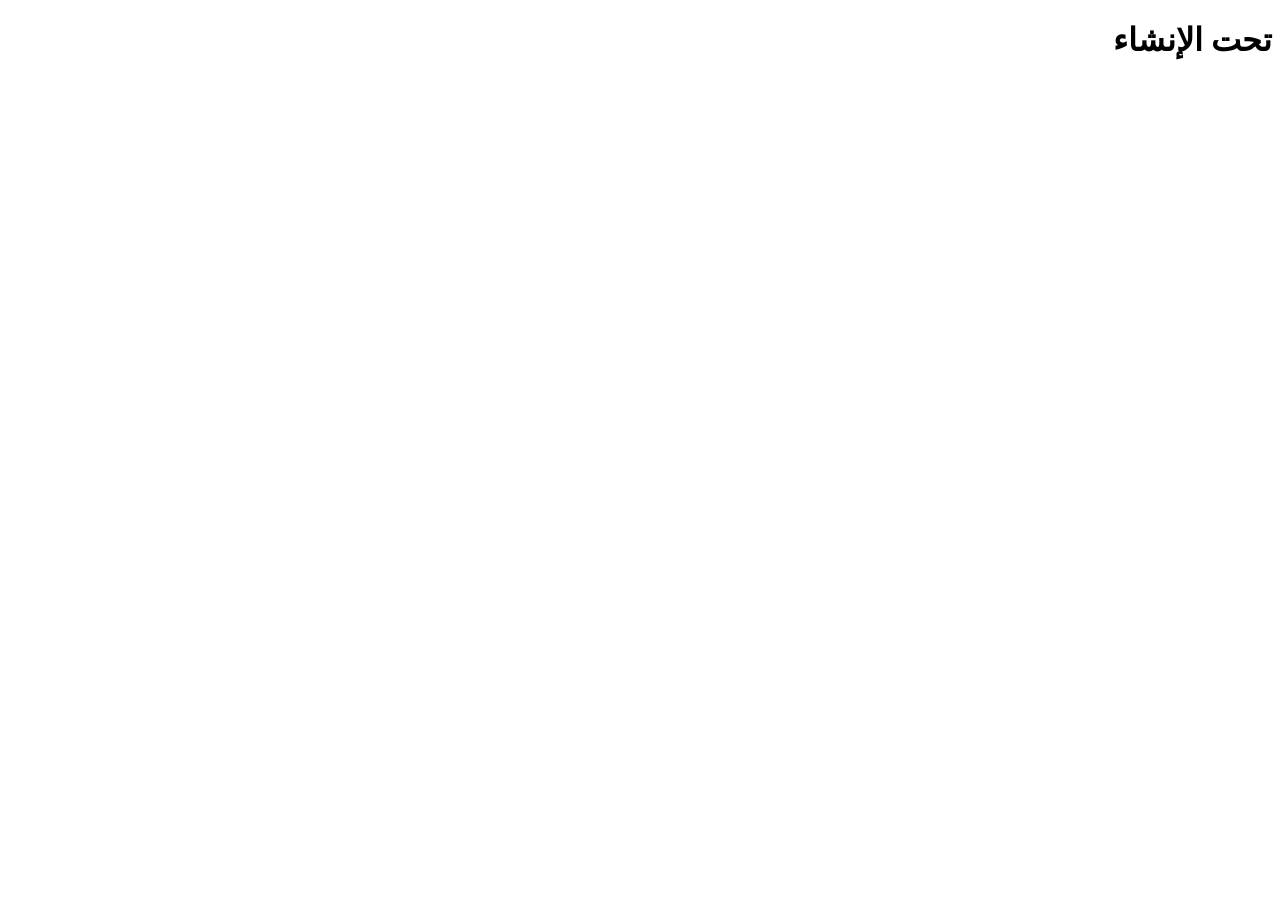
==== commit 0d7396fd: "Add files via upload" ====
--- a/index.html
+++ b/index.html
@@ -1,447 +1,11 @@
-<!DOCTYPE html>
-
-<html dir="rtl" lang="ar">
-<head>
-<meta charset="utf-8"/>
-<title>شركة نهج | الملف التعريفي</title>
-<meta content="width=device-width, initial-scale=1.0" name="viewport"/>
-<link href="https://cdnjs.cloudflare.com/ajax/libs/font-awesome/6.4.0/css/all.min.css" rel="stylesheet"/><link href="styles.css" rel="stylesheet"/>
-
-
-</head>
-<body>
-<!-- MAIN NAVBAR -->
-<header class="main-navbar">
-<div class="container">
-<nav class="navbar">
-<div class="logo">
-<img alt="شعار نهج" src="picnahj.png"/>
-<span>نهج للتدريب<br/><small>للخدمات الاستشارية</small></span>
-</div>
-<ul class="nav-links">
-<li><a href="#about">عن نهج</a></li>
-<li><a href="#services">خدماتنا</a></li>
-<li><a href="#axes">محاورنا</a></li>
-<li><a href="#partners">شركاؤنا</a></li>
-<li><a href="#faq">الأسئلة الشائعة</a></li>
-<li><a href="#contact">تواصل معنا</a></li>
-</ul>
-<div class="extras">
-<a href="#">EN</a>
-<a aria-label="بحث" href="#"><i class="fa fa-search"></i></a>
-</div>
-</nav>
-</div>
-</header>
-<!-- COVER -->
-<section class="cover u1-44c442">
-<div>
-<img alt="شركة نهج للتدريب والتثقيف الصحي" class="nahj-logo" src="123.png"/>
-<strong class="hero-text" id="typing-text"></strong>
-</div>
-</section>
-<!-- اقتباس/لمحة -->
-<section class="nahj-quote u2-342379">
-<div class="q-img u3-a6307d">
-<img alt="شعار نهج" src="picnahj.png"/>
-</div>
-<div class="q-text u4-6a6589">
-<p class="u5-697f4b">
-<span>“</span>
-      نسعى أن نكون شريكًا موثوقًا في تطوير الكوادر البشرية وتمكين المجتمع
-      من خلال نشر ثقافة الوعي الصحي
-      <span>”</span>
-</p>
-<h4 class="u6-ee0d54">رسالتنا</h4>
-</div>
-</section>
-<!-- ABOUT + VISION -->
-<section class="nahj-about-wrapper u7-cfdd37" id="about">
-<div class="u8-925592">
-<!-- Vertical Sidebar with Labels -->
-<div class="u9-b05138">
-<div class="u10-20b7f3">من نحن</div>
-<div class="u11-db4caa"></div>
-<div class="u10-20b7f3">رؤيتنا</div>
-</div>
-<!-- Main Text Blocks -->
-<div class="u12-34c686">
-<!-- من نحن -->
-<div>
-<h2 class="u13-cdf92a">شركة نهج للتدريب والتثقيف الصحي</h2>
-<p class="u14-de1c02">
-          نحن في شركة نهج للتدريب والتثقيف الصحي لخدمات الأعمال،
-          نسعى أن نكون شريكًا موثوقًا في تطوير الكوادر البشرية
-          وتمكين المجتمع من خلال نشر ثقافة الوعي الصحي
-          وتقديم برامج تدريبية متخصصة.
-        </p>
-<p class="u15-c04822">
-          نعمل بخطط مدروسة ونهج احترافي يدمج بين التدريب،
-          التثقيف، والاستشارات لتقديم حلول عملية ومستدامة
-          تسهم في رفع كفاءة الأفراد والمنشآت
-          في القطاعين الخاص والعام.
-        </p>
-</div>
-<!-- رؤيتنا -->
-<div>
-<h2 class="u13-cdf92a">ريادة وطنية في التدريب والتثقيف الصحي</h2>
-<p class="u15-c04822">
-          أن نكون الجهة الرائدة في مجال التدريب
-          والتثقيف الصحي على مستوى المملكة،
-          من خلال جودة المحتوى،
-          وابتكار أساليب تدريبية حديثة،
-          وبناء شراكات استراتيجية
-          تسهم في تحقيق مستهدفات
-          رؤية السعودية 2030
-          في تطوير رأس المال البشري
-          ورفع جودة الحياة.
-        </p>
-</div>
-</div>
-</div>
-</section>
-<!-- SERVICES (رجعناه بدل ما كان ناقص) -->
-<!-- Beneficiaries -->
-<section class="nahj-axes-section u1-44c442">
-<div class="nahj-axes-title">
-<h2>فئات المستفيدين من خدمات نهج</h2>
-</div>
-<div class="nahj-tracks">
-<div class="track training active">
-<h3>برامج الأفراد</h3>
-<p>برامج تطوير وبناء مهارات</p>
-<div class="details">
-        برامج تدريبية وتوعوية تستهدف تطوير المهارات الفردية وبناء القدرات المهنية وفق احتياجات سوق العمل.
-      </div>
-</div>
-<div class="track health">
-<h3>برامج قطاعات الشركات</h3>
-<p>حلول تدريبية مخصصة</p>
-<div class="details">
-        برامج تدريبية مصممة لرفع كفاءة الموظفين وتطوير الأداء المؤسسي وتحقيق الأهداف الاستراتيجية.
-      </div>
-</div>
-<div class="track accreditation">
-<h3>برامج القطاعات الحكومية</h3>
-<p>تمكين الكفاءات الوطنية</p>
-<div class="details">
-        برامج تدريبية وتوعوية تسهم في تطوير الكوادر ودعم مستهدفات رؤية السعودية 2030.
-      </div>
-</div>
-<div class="track consulting">
-<h3>التدريب الإلكتروني</h3>
-<p>تعلم مرن وعن بُعد</p>
-<div class="details">
-        برامج تدريبية رقمية تتيح الوصول إلى المحتوى التدريبي في أي وقت ومن أي مكان.
-      </div>
-</div>
-</div>
-</section>
-<!-- AXES -->
-<section class="nahj-axes u1-44c442" id="axes">
-<h2>محاور نهج الأساسية</h2>
-<div class="axes-grid">
-<div class="axis-card axis-training">
-<h3>التدريب والتطوير</h3>
-<p>تصميم وتنفيذ برامج تدريبية نوعية تواكب احتياجات الأفراد والمنشآت وفق أعلى معايير الجودة.</p>
-</div>
-<div class="axis-card axis-health">
-<h3>التثقيف الصحي</h3>
-<p>نشر ثقافة الوعي الصحي من خلال برامج توعوية موجهة لمختلف شرائح المجتمع.</p>
-</div>
-<div class="axis-card axis-accredit">
-<h3>الاعتمادات والشهادات</h3>
-<p>دعم المراكز والمدربين للحصول على الاعتمادات والشهادات المهنية المعتمدة.</p>
-</div>
-<div class="axis-card axis-consult">
-<h3>الاستشارات</h3>
-<p>تقديم حلول استشارية تدريبية وإدارية وتشغيلية تحقق الأثر والاستدامة.</p>
-</div>
-<div class="axis-card axis-projects">
-<h3>إدارة المشاريع</h3>
-<p>إدارة وتشغيل المشاريع التدريبية باحترافية عالية من التخطيط إلى التقييم.</p>
-</div>
-</div>
-</section>
-<!-- SERVICES (رجعناه بدل ما كان ناقص) -->
-<!-- البرامج التدريبية -->
-<section class="nahj-services u16-d45f6f" id="services">
-<div class="container">
-<div class="svc-head">
-<span class="svc-tag">خدماتنا</span>
-<h2 class="u17-882f08">البرامج التدريبية</h2>
-<p class="u18-819c4a">
-        تقدم نهج حزمة من البرامج التدريبية النوعية التي يتم تنفيذها وفق أعلى معايير الجودة والاحترافية...
-      </p>
-</div>
-<div class="svc-areas">
-<h3>مجالات البرامج التدريبية</h3>
-<div class="svc-fields-grid">
-<ul>
-<li><i class="fa-solid fa-user-tie"></i> البرامج الإدارية والقيادية</li>
-<li><i class="fa-solid fa-users-gear"></i> برامج الموارد البشرية والتدريب</li>
-<li><i class="fa-solid fa-diagram-project"></i> برامج إدارة المشاريع PMP</li>
-<li><i class="fa-solid fa-bullhorn"></i> برامج التسويق والمبيعات</li>
-<li><i class="fa-solid fa-calculator"></i> برامج المحاسبة والمالية</li>
-<li><i class="fa-solid fa-seedling"></i> برامج تطوير الذات</li>
-<li><i class="fa-solid fa-newspaper"></i> برامج العلاقات العامة والإعلام</li>
-<li><i class="fa-solid fa-scale-balanced"></i> برامج القانون</li>
-<li><i class="fa-solid fa-award"></i> برامج الجودة</li>
-</ul>
-<ul>
-<li><i class="fa-solid fa-truck"></i> برامج الإمدادات والمشتريات</li>
-<li><i class="fa-solid fa-school"></i> البرامج التعليمي والتربوي</li>
-<li><i class="fa-solid fa-shield-halved"></i> برامج الأمن والسلامة</li>
-<li><i class="fa-solid fa-laptop-code"></i> برامج تقنية المعلومات والحاسب الآلي</li>
-<li><i class="fa-solid fa-heart-pulse"></i> البرامج الصحية والتمريض</li>
-<li><i class="fa-solid fa-building-columns"></i> برامج البنوك والتأمين</li>
-<li><i class="fa-solid fa-paintbrush"></i> برامج الحرفية والهوايات الشخصية</li>
-<li><i class="fa-solid fa-leaf"></i> برامج البيئة والزراعة</li>
-</ul>
-</div>
-</div>
-</div>
-</section>
-<!-- إدارة وتشغيل المشاريع التدريبية -->
-<section class="nahj-projects u16-d45f6f">
-<div class="container">
-<h3>إدارة وتشغيل المشاريع التدريبية</h3>
-<p>
-      نقدم خدمات متكاملة في إدارة وتشغيل المشاريع التدريبية باحترافية عالية...
-    </p>
-<div class="svc-ops">
-<h4 class="ops-title">مهام إدارة وتشغيل المشاريع التدريبية</h4>
-<div class="ops-path-wrap">
-<svg preserveaspectratio="none" viewbox="0 0 1000 200">
-<path d="M 80 70 Q 500 140 920 70" fill="none" stroke="rgba(210,167,83,.55)" stroke-width="2"></path>
-<!-- النقاط المميزة -->
-<circle cx="820" cy="85" fill="var(--accent)" id="dot-prep" r="6"></circle>
-<circle cx="500" cy="105" fill="var(--accent)" id="dot-ops" r="6"></circle>
-<circle cx="180" cy="85" fill="var(--accent)" id="dot-output" r="6"></circle>
-</svg>
-<!-- العناوين المميزة تحت كل نقطة -->
-<div class="ops-labels">
-<span id="label-prep">التحضير</span>
-<span id="label-ops">التشغيل</span>
-<span id="label-output">المخرجات</span>
-</div>
-</div>
-<!-- القوائم مع تمييز كل قسم -->
-<div class="ops-columns">
-<div class="ops-col col-prep">
-<ul id="list-prep">
-<li>تنسيق وتنظيم الخطط التدريبية</li>
-<li>تجهيز قاعات التدريب والمتطلبات الفنية</li>
-</ul>
-</div>
-<div class="ops-col col-ops">
-<ul id="list-ops">
-<li>إدارة حضور المتدربين والسجلات</li>
-<li>التنسيق مع المدربين</li>
-<li>إدارة منصات التدريب الإلكتروني</li>
-</ul>
-</div>
-<div class="ops-col col-output">
-<ul id="list-output">
-<li>إعداد وطباعة الحقائب التدريبية</li>
-<li>إصدار واعتماد الشهادات</li>
-<li>إعداد تقارير الأداء والتقييم</li>
-</ul>
-</div>
-</div>
-</div>
-</div></section>
-<!-- الحقائب التدريبية -->
-<section class="svc-kits">
-<h3>الحقائب التدريبية</h3>
-<p>نعدّ ونصمم الحقائب التدريبية وفق أهداف البرنامج واحتياج العميل...</p>
-<div class="kits-grid">
-<div class="kit-card">
-<h4>تصميم الحقائب</h4>
-<p>إعداد وتصميم الحقائب التدريبية (ورقية أو رقمية) وفق معايير الجودة.</p>
-</div>
-<div class="kit-card">
-<h4>الأنشطة التفاعلية</h4>
-<p>تنظيم المحتوى وتطوير الأنشطة والتطبيقات التفاعلية.</p>
-</div>
-<div class="kit-card">
-<h4>العروض التعليمية</h4>
-<p>تجهيز العروض التقديمية والمواد التعليمية المساندة.</p>
-</div>
-<div class="kit-card">
-<h4>تخصيص الحقائب</h4>
-<p>تخصيص الحقائب للقطاعات المختلفة حسب الاحتياج.</p>
-</div>
-</div>
-</section>
-<!-- Philosophy -->
-<section class="nahj-philo u1-44c442">
-<div class="nahj-philo-grid">
-<div class="nahj-philo-text">
-<h2>فلسفتنا في التدريب</h2>
-<p>
-        تعتمد نهج على منهجية تدريب احترافية تبدأ من فهم الاحتياج الحقيقي،
-        وتنتهي بتحقيق أثر ملموس ومستدام من خلال برامج مصممة خصيصًا
-        وتنفيذ احترافي مع تحسين مستمر.
-      </p>
-</div>
-<div class="nahj-timeline">
-<div class="nahj-item">
-<span class="nahj-dot"></span>
-<div class="nahj-card">
-<h4>دراسة الاحتياجات التدريبية</h4>
-<p>بالتعاون مع الإدارات العليا والموارد البشرية.</p>
-</div>
-</div>
-<div class="nahj-item">
-<span class="nahj-dot"></span>
-<div class="nahj-card">
-<h4>تصميم الاستبيانات والمقابلات</h4>
-<p>ورش عمل واجتماعات لفهم الاحتياج بدقة.</p>
-</div>
-</div>
-<div class="nahj-item">
-<span class="nahj-dot"></span>
-<div class="nahj-card">
-<h4>تحليل الاحتياجات</h4>
-<p>تحليل معمق عبر خبراء متخصصين.</p>
-</div>
-</div>
-<div class="nahj-item">
-<span class="nahj-dot"></span>
-<div class="nahj-card">
-<h4>تقديم الحلول التدريبية</h4>
-<p>برامج مناسبة لاحتياج العميل.</p>
-</div>
-</div>
-<div class="nahj-item">
-<span class="nahj-dot"></span>
-<div class="nahj-card">
-<h4>التصميم والتنفيذ</h4>
-<p>تنفيذ احترافي بمنهجية Know-how.</p>
-</div>
-</div>
-<div class="nahj-item">
-<span class="nahj-dot"></span>
-<div class="nahj-card">
-<h4>المتابعة والتحسين</h4>
-<p>قياس الأثر والتحسين المستمر.</p>
-</div>
-</div>
-</div>
-</div>
-</section>
-
-<!-- PARTNERS SECTION -->
-
-
-<!-- PARTNERS SECTION -->
-<section class="partners-section" id="partners">
-  <div class="partners-container">
-    <!-- النص -->
-    <div class="partners-text">
-      <h2>نتعاون مع أبرز الشركات ونوثق<br>بنا الآلاف من المتعلمين!</h2>
-      <a href="#">شركاؤنا في النجاح ‹</a>
-    </div>
-
-    <!-- الشعارات -->
-    <div class="logos-wrapper">
-      <!-- الصف 1 -->
-      <div class="logos-row row-1">
-        <div class="logos-track">
-          <div class="logo-card"><img src="logo18.png" alt="شعار"></div>
-          <div class="logo-card"><img src="logo18.png" alt="شعار"></div>
-          <div class="logo-card"><img src="logo18.png" alt="شعار"></div>
-          <div class="logo-card"><img src="logo18.png" alt="شعار"></div>
-          <div class="logo-card"><img src="logo18.png" alt="شعار"></div>
-        </div>
-      </div>
-
-      <!-- الصف 2 -->
-      <div class="logos-row row-2">
-        <div class="logos-track">
-          <div class="logo-card"><img src="logo18.png" alt="شعار"></div>
-          <div class="logo-card"><img src="logo18.png" alt="شعار"></div>
-          <div class="logo-card"><img src="logo18.png" alt="شعار"></div>
-          <div class="logo-card"><img src="logo18.png" alt="شعار"></div>
-          <div class="logo-card"><img src="logo18.png" alt="شعار"></div>
-        </div>
-      </div>
-
-      <!-- الصف 3 -->
-      <div class="logos-row row-3">
-        <div class="logos-track">
-          <div class="logo-card"><img src="logo18.png" alt="شعار"></div>
-          <div class="logo-card"><img src="logo18.png" alt="شعار"></div>
-          <div class="logo-card"><img src="logo18.png" alt="شعار"></div>
-          <div class="logo-card"><img src="logo18.png" alt="شعار"></div>
-          <div class="logo-card"><img src="logo18.png" alt="شعار"></div>
-        </div>
-      </div>
-    </div>
-  </div>
-</section>
-
-
-<!-- WhatsApp Floating Button -->
-<a href="https://wa.me/966500000000" class="whatsapp-float" target="_blank" aria-label="تواصل عبر واتساب">
-  <i class="fab fa-whatsapp"></i>
-</a>
-
-
-<!-- FOOTER -->
-<footer class="nahj-footer" id="contact">
-<div class="footer-grid">
-<div>
-<h4>عن نهج</h4>
-<p>
-        شركة نهج للتدريب والتثقيف الصحي، نسعى إلى تمكين الأفراد
-        وتطوير بيئات العمل من خلال برامج تدريبية وتوعوية
-        احترافية ذات أثر مستدام.
-      </p>
-<div aria-label="روابط التواصل" class="footer-social">
-<a aria-label="X" href="#"><i class="fab fa-x-twitter"></i></a>
-<a aria-label="Instagram" href="#"><i class="fab fa-instagram"></i></a>
-<a aria-label="LinkedIn" href="#"><i class="fab fa-linkedin-in"></i></a>
-<a aria-label="TikTok" href="#"><i class="fab fa-tiktok"></i></a>
-</div>
-</div>
-<div class="footer-links">
-<h4>روابط مهمة</h4>
-<ul>
-<li><a href="#about">عن نهج</a></li>
-<li><a href="#">الشروط والأحكام</a></li>
-<li><a href="#">سياسة الخصوصية</a></li>
-<li><a href="#">التحقق من الشهادات</a></li>
-<li><a href="#contact">تواصل معنا</a></li>
-</ul>
-</div>
-<div class="footer-links">
-<h4>خريطة الموقع</h4>
-<ul>
-<li><a href="#services">البرامج التدريبية</a></li>
-<li><a href="#axes">محاور نهج</a></li>
-<li><a href="#partners">شركاؤنا</a></li>
-<li><a href="#">الاستشارات</a></li>
-<li><a href="#">الفعاليات</a></li>
-</ul>
-</div>
-<div class="footer-newsletter">
-<h4>تواصل معنا</h4>
-<p>اشترك في النشرة البريدية ليصلك كل جديد</p>
-<form id="newsletter-form">
-<input aria-label="البريد الإلكتروني" placeholder="أدخل بريدك الإلكتروني" required="" type="email"/>
-<button type="submit">إرسال</button>
-<div class="u19-2e0cdb" id="success">
-          تم الإرسال بنجاح ✅
-        </div>
-</form>
-</div>
-</div>
-<div class="footer-bottom">
-    © جميع الحقوق محفوظة – شركة نهج للتدريب والتثقيف الصحي
-  </div>
-</footer>
-
-<script defer="True" src="script.js"></script></body>
-</html>
+<!DOCTYPE html>
+<html lang="ar" dir="rtl">
+<head>
+  <meta charset="UTF-8">
+  <title>تحت الإنشاء</title>
+  <meta name="viewport" content="width=device-width, initial-scale=1.0">
+</head>
+<body>
+  <h1>تحت الإنشاء</h1>
+</body>
+</html>
